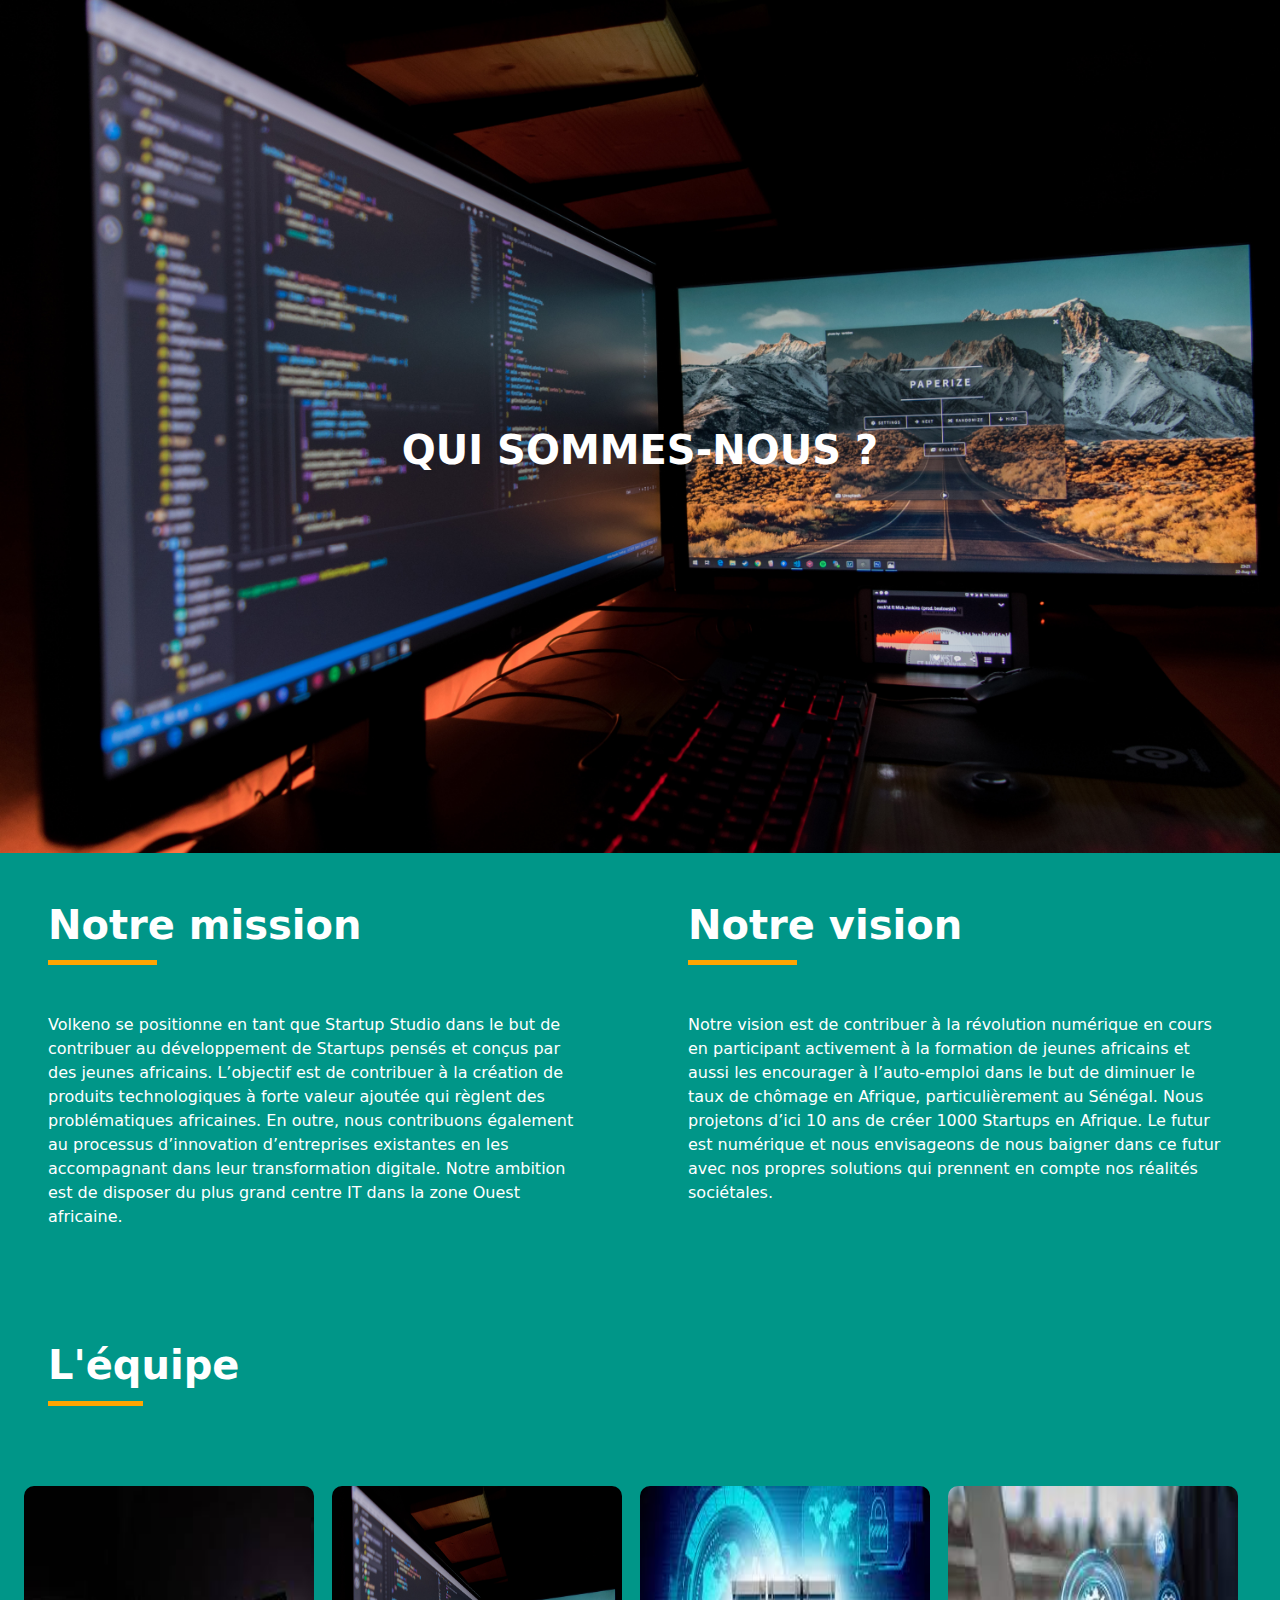
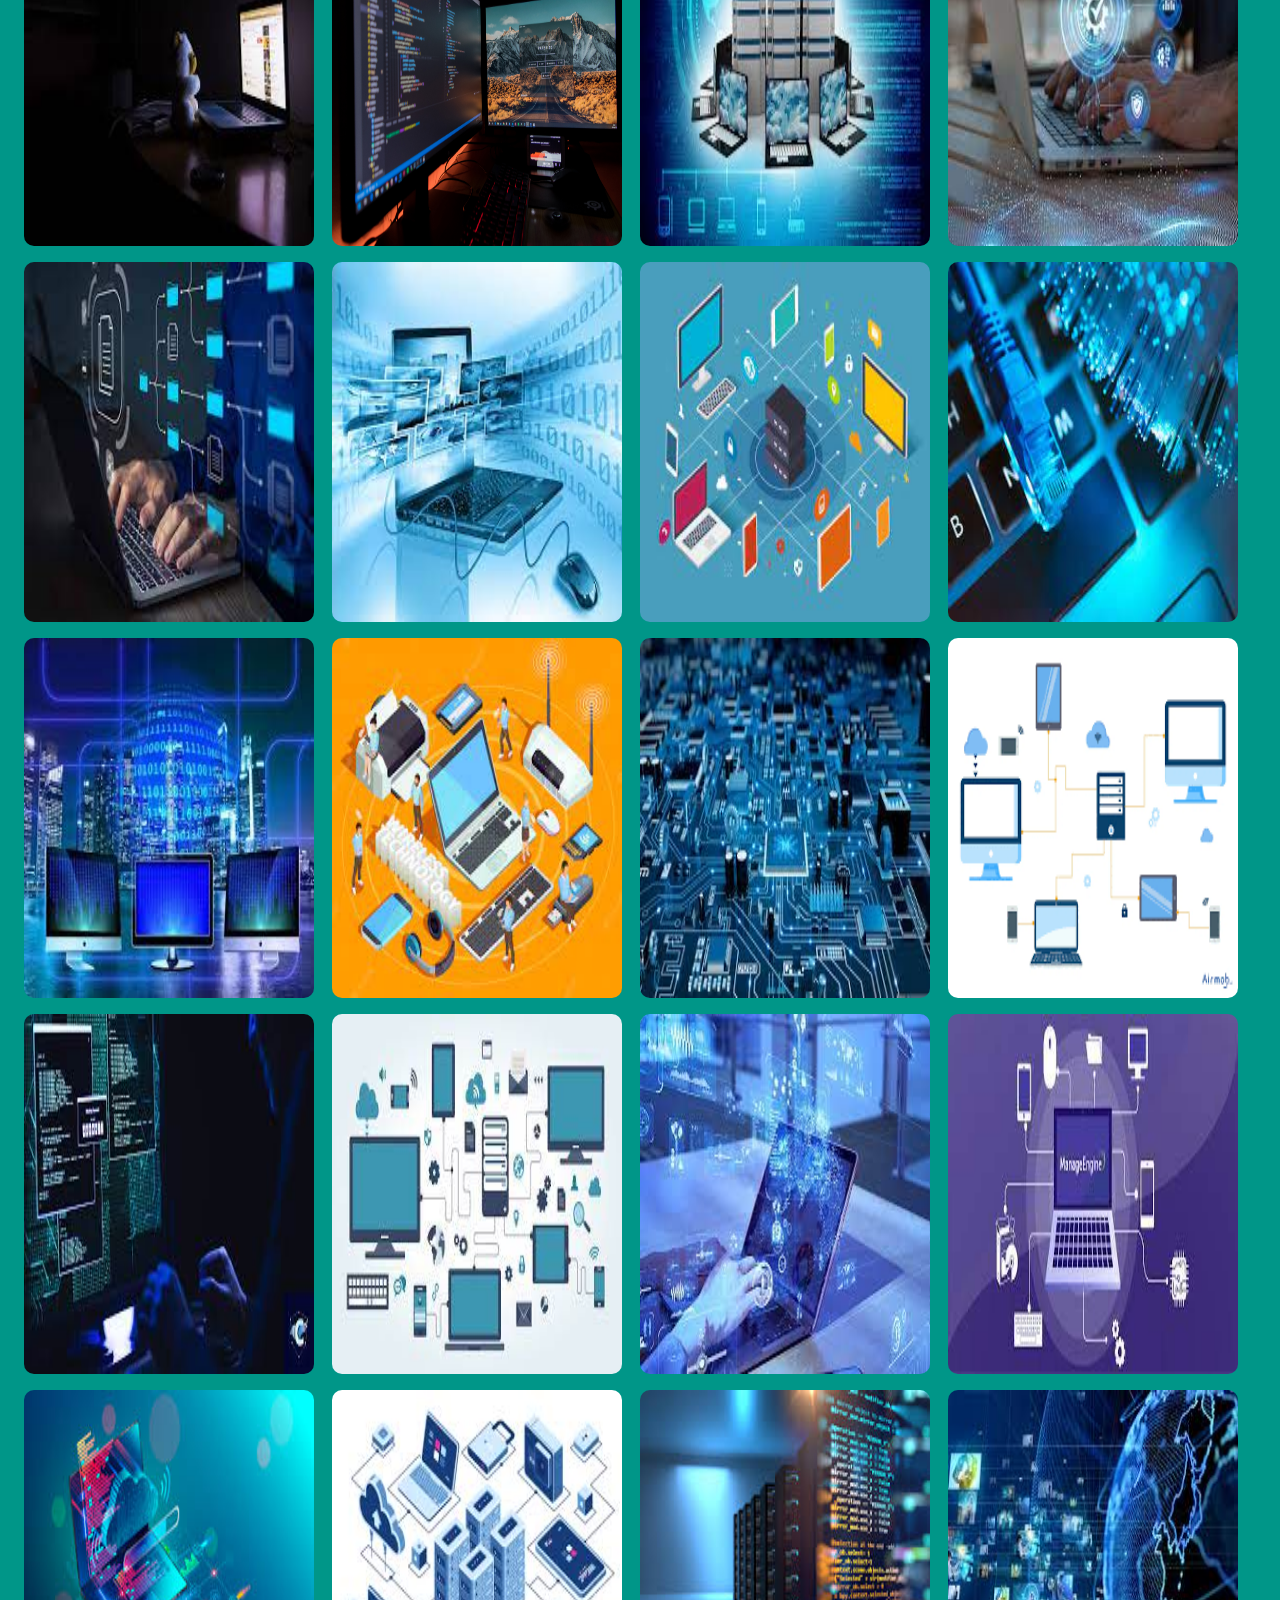
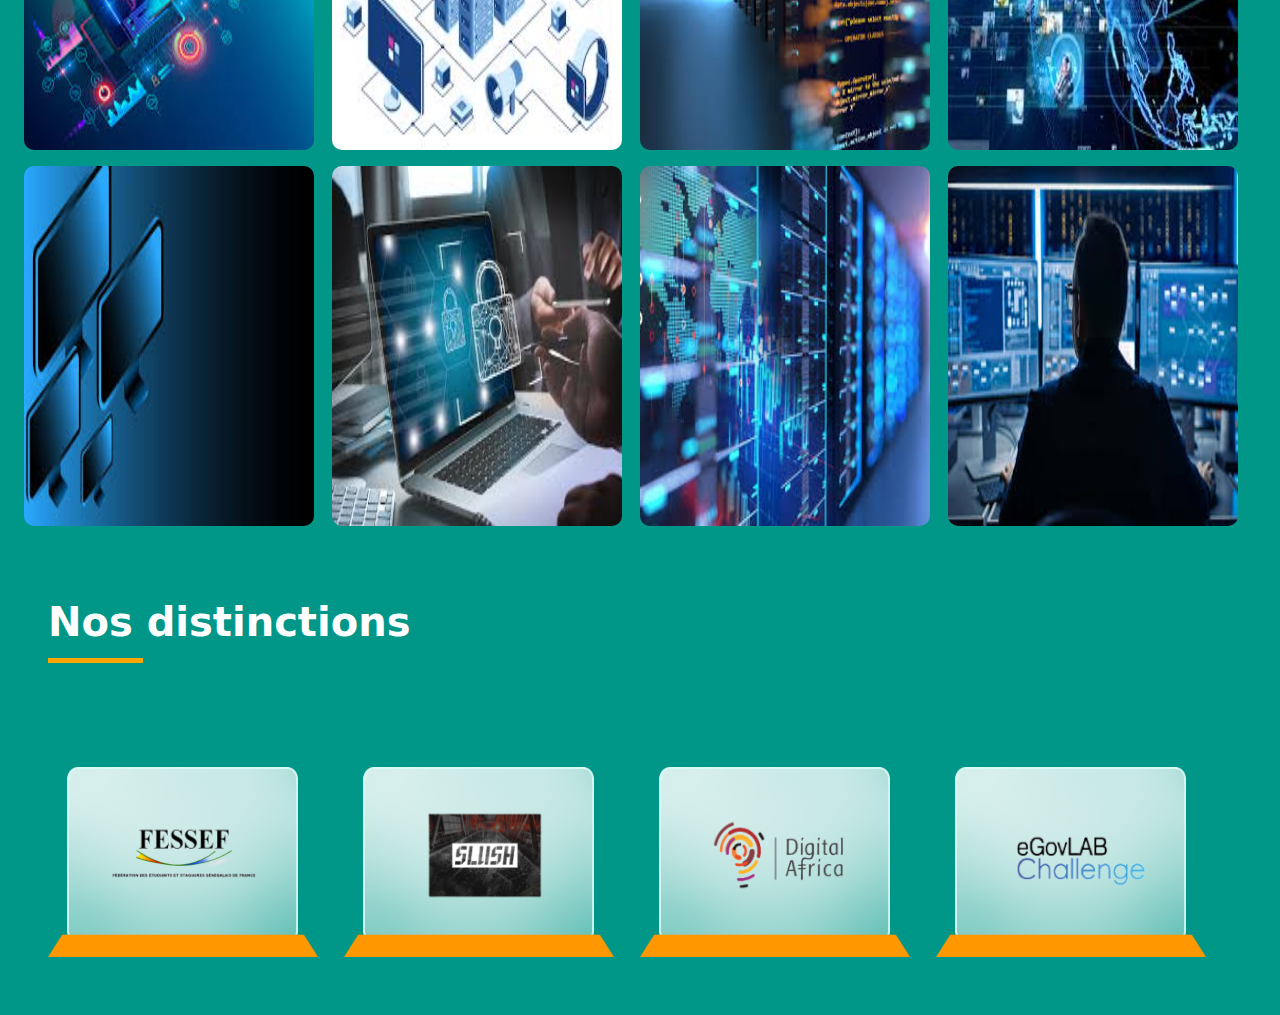
==== Qui-sommes-nous.html @ bcc4734d "I am a coding" ====
<!doctype html>
<html lang="en">
  <head>
    <meta charset="utf-8">
    <meta name="viewport" content="width=device-width, initial-scale=1">
    <link rel="stylesheet" href="Qui-sommes-nous.css">
    <title>Volkeno</title>
    <link href="https://cdn.jsdelivr.net/npm/bootstrap@5.3.1/dist/css/bootstrap.min.css" rel="stylesheet">
    <script src="https://cdn.jsdelivr.net/npm/bootstrap@5.3.1/dist/js/bootstrap.bundle.min.js"></script>
    <link href="https://fonts.googleapis.com/icon?family=Material+Icons" rel="stylesheet">
    <link rel="stylesheet" href="https://cdnjs.cloudflare.com/ajax/libs/font-awesome/6.4.2/css/all.min.css">
</head>
  <body>
    <div>
    <img class="w-100 h-25" src="informatique.jpg" alt="">
    <h1 class="text-uppercase text-center position-absolute top-50 start-50 translate-middle text-white fs-1 fw-bold">qui sommes-nous ?</h1>
</div>
<div class="container-fluid mada">
 <div class="row">
    <div class="col-md-6 p-5">
        <h2 class="text-white fs-1 fw-bold mhd">Notre mission</h2>
        <p class="text-white mt-5 fs-6">Volkeno se positionne en tant que Startup Studio dans le but de contribuer au développement 
            de Startups pensés et conçus par des jeunes africains. L’objectif est de contribuer
             à la création de produits technologiques à forte valeur ajoutée qui règlent des problématiques africaines.
              En outre, nous contribuons également au processus d’innovation d’entreprises existantes en les accompagnant 
              dans leur transformation digitale.
             Notre ambition est de disposer du plus grand centre IT dans la zone Ouest africaine.</p>
    </div>
    <div class="col-md-6 p-5">
        <h2 class="text-white fs-1 fw-bold mhd">Notre vision</h2>
        <p class="text-white mt-5 fs-6">Notre vision est de contribuer à la révolution numérique en cours
             en participant activement à la formation de jeunes africains et aussi les encourager à l’auto-emploi
              dans le but de diminuer le taux de chômage en Afrique, particulièrement au Sénégal. Nous projetons 
              d’ici 10 ans de créer 1000 Startups en Afrique. Le futur est numérique et nous envisageons de nous 
              baigner dans ce futur avec nos propres solutions qui prennent en compte nos réalités sociétales.</p>
    
    </div>
        <h2 class="text-white p-5  fs-1 fw-bold mhd1">L'équipe</h2>
        <div class="row p-4">
    <div class="col-md-3">
        <img class="img" src="img1.png" alt="">
    </div>
    <div class="col-md-3">
        <img class="img text-center" src="informatique.jpg" alt="">
    </div>
    <div class="col-md-3 ">
        <img class="img " src="image27.png" alt="">
    </div>
    <div class="col-md-3">
        <img class="img" src="img5.png" alt="">
    </div>
    <div class="col-md-3  mt-3">
        <img class="img" src="images/img6.png" alt="">
    </div>
    <div class="col-md-3 mt-3">
        <img class="img text-center" src="image7.png" alt="">
    </div>
    <div class="col-md-3 mt-3 ">
        <img class="img " src="image8.png" alt="">
    </div>
    <div class="col-md-3 mt-3">
        <img class="img" src="image9.png" alt="">
    </div>
    <div class="col-md-3 mt-3">
        <img class="img" src="image10.png" alt="">
    </div>
    <div class="col-md-3 mt-3" >
        <img class="img text-center" src="image11.png" alt="">
    </div>
    <div class="col-md-3 mt-3">
        <img class="img " src="image12.png" alt="">
    </div>
    <div class="col-md-3 mt-3">
        <img class="img" src="image14.png" alt="">
    </div>
    <div class="col-md-3 mt-3">
        <img class="img" src="image13.png" alt="">
    </div>
    <div class="col-md-3 mt-3">
        <img class="img text-center" src="image15.png" alt="">
    </div>
    <div class="col-md-3 mt-3 ">
        <img class="img " src="image16.png" alt="">
    </div>
    <div class="col-md-3 mt-3">
        <img class="img" src="image17.png" alt="">
    </div>
    <div class="col-md-3 mt-3">
        <img class="img" src="image18.png" alt="">
    </div>
    <div class="col-md-3 mt-3">
        <img class="img text-center" src="image19.png" alt="">
    </div>
    <div class="col-md-3 mt-3 ">
        <img class="img " src="image20.png" alt="">
    </div>
    <div class="col-md-3 mt-3">
        <img class="img" src="image21.png" alt="">
    </div>
    <div class="col-md-3 mt-3">
        <img class="img" src="image22.png" alt="">
    </div>
    <div class="col-md-3 mt-3">
        <img class="img text-center" src="image25.png" alt="">
    </div>
    <div class="col-md-3 mt-3 ">
        <img class="img " src="image23.png" alt="">
    </div>
    <div class="col-md-3 mt-3">
        <img class="img" src="image24.png" alt="">
    </div>
</div>
<h2 class="text-white p-5  fs-1 fw-bold mhd1 ">Nos distinctions</h2>
<div class="row p-5">
<div class="col-md-3">
<img class="image" src="image.png" alt="">
</div>
<div class="col-md-3">
    <img class="image" src="img2.png" alt="">
    </div>
    <div class="col-md-3">
        <img class="image" src="img3.png" alt="">
        </div>
        <div class="col-md-3">
            <img class="image" src="img4.png" alt="">
            </div>
 </div>
</div>
</div> 
</body>
</html>
---- Qui-sommes-nous.css ----
.mada{
    background-color:#009688;

}
.mada1{

    width: 60px;
}
.img{
    width:290px;
    height:360px;
    border-radius: 10px;
}
.image{
    width:270px;
    height:200px;
}
.mi{
    width:46px;
    height:46px;
    border-radius:60px;
    background-color: white;
}
.mhd::after{
    content: "";
    height: 5px;
    background-color: orange;
    width: 20%;
    display: block;
    margin-top: 2%;
}
.mhd1::after{
    content: "";
    height: 5px;
    background-color: orange;
    width: 8%;
    display: block;
    margin-top: 1%;
}
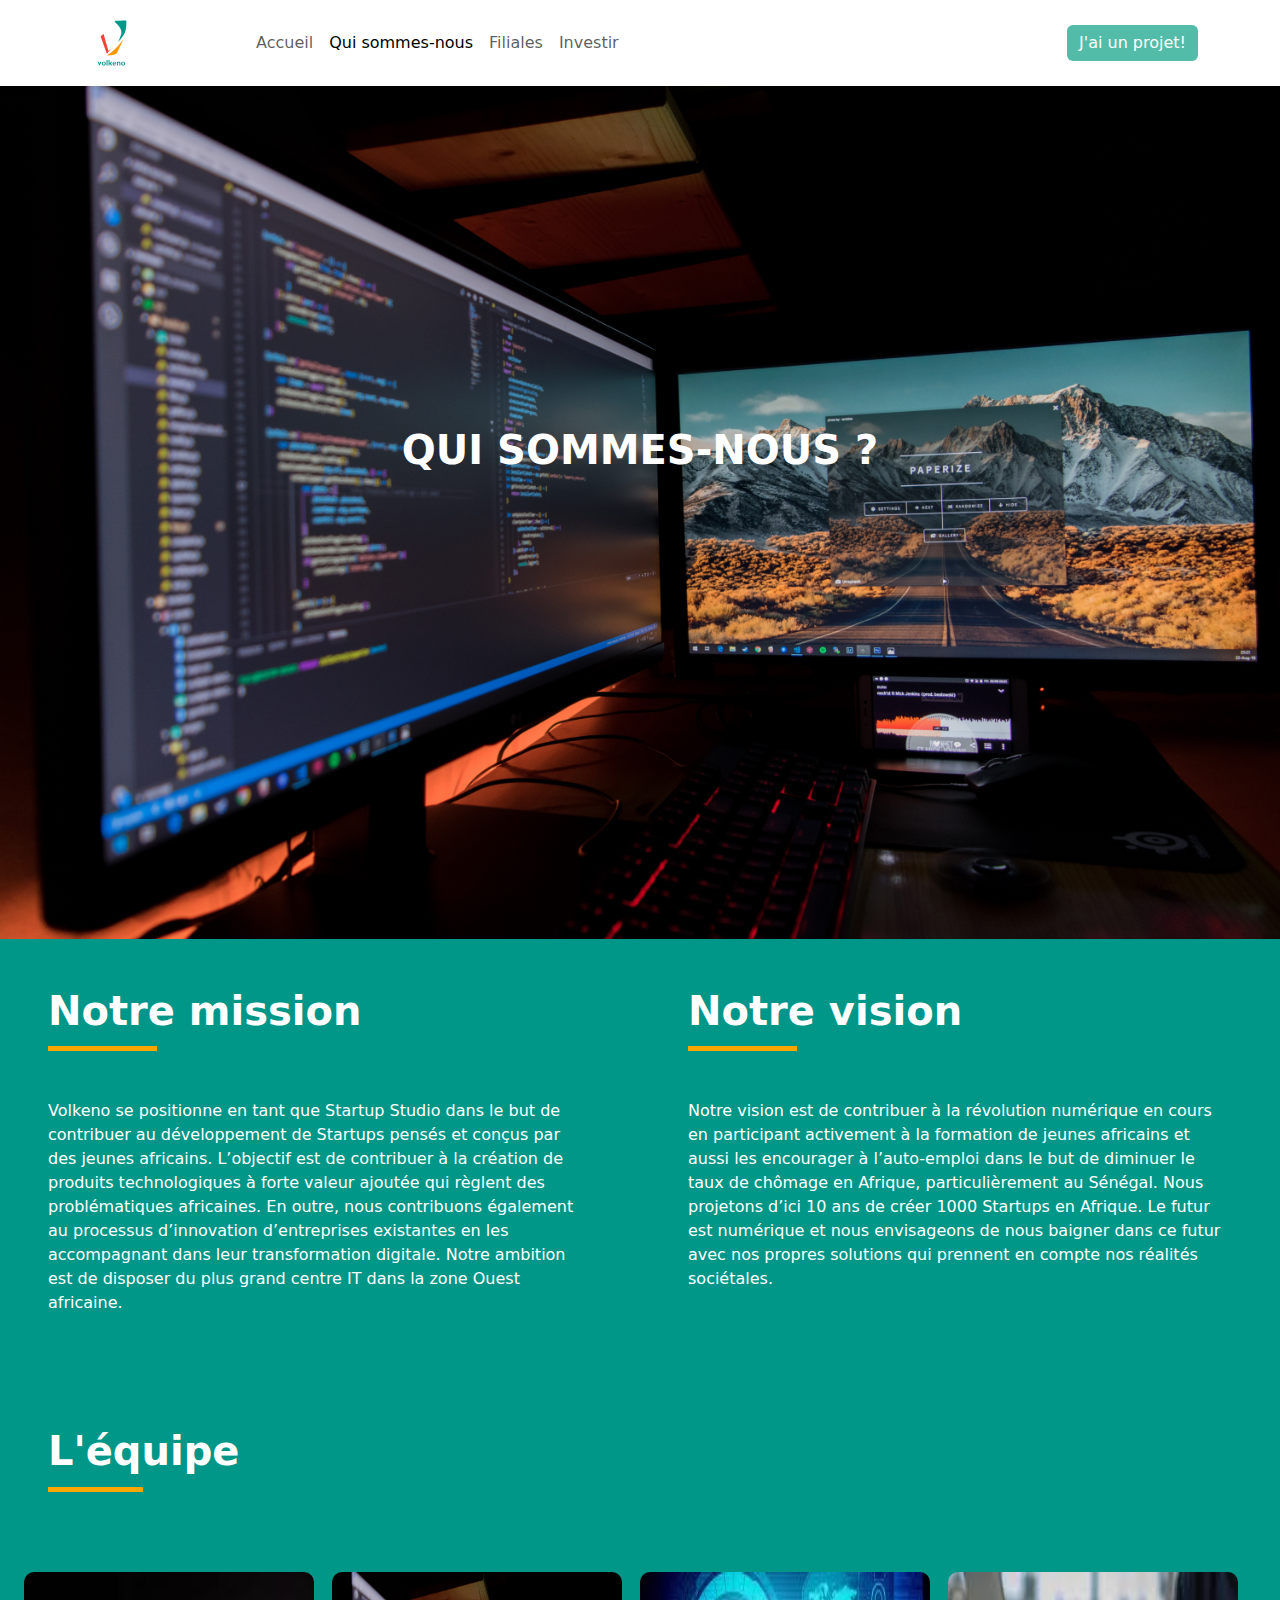
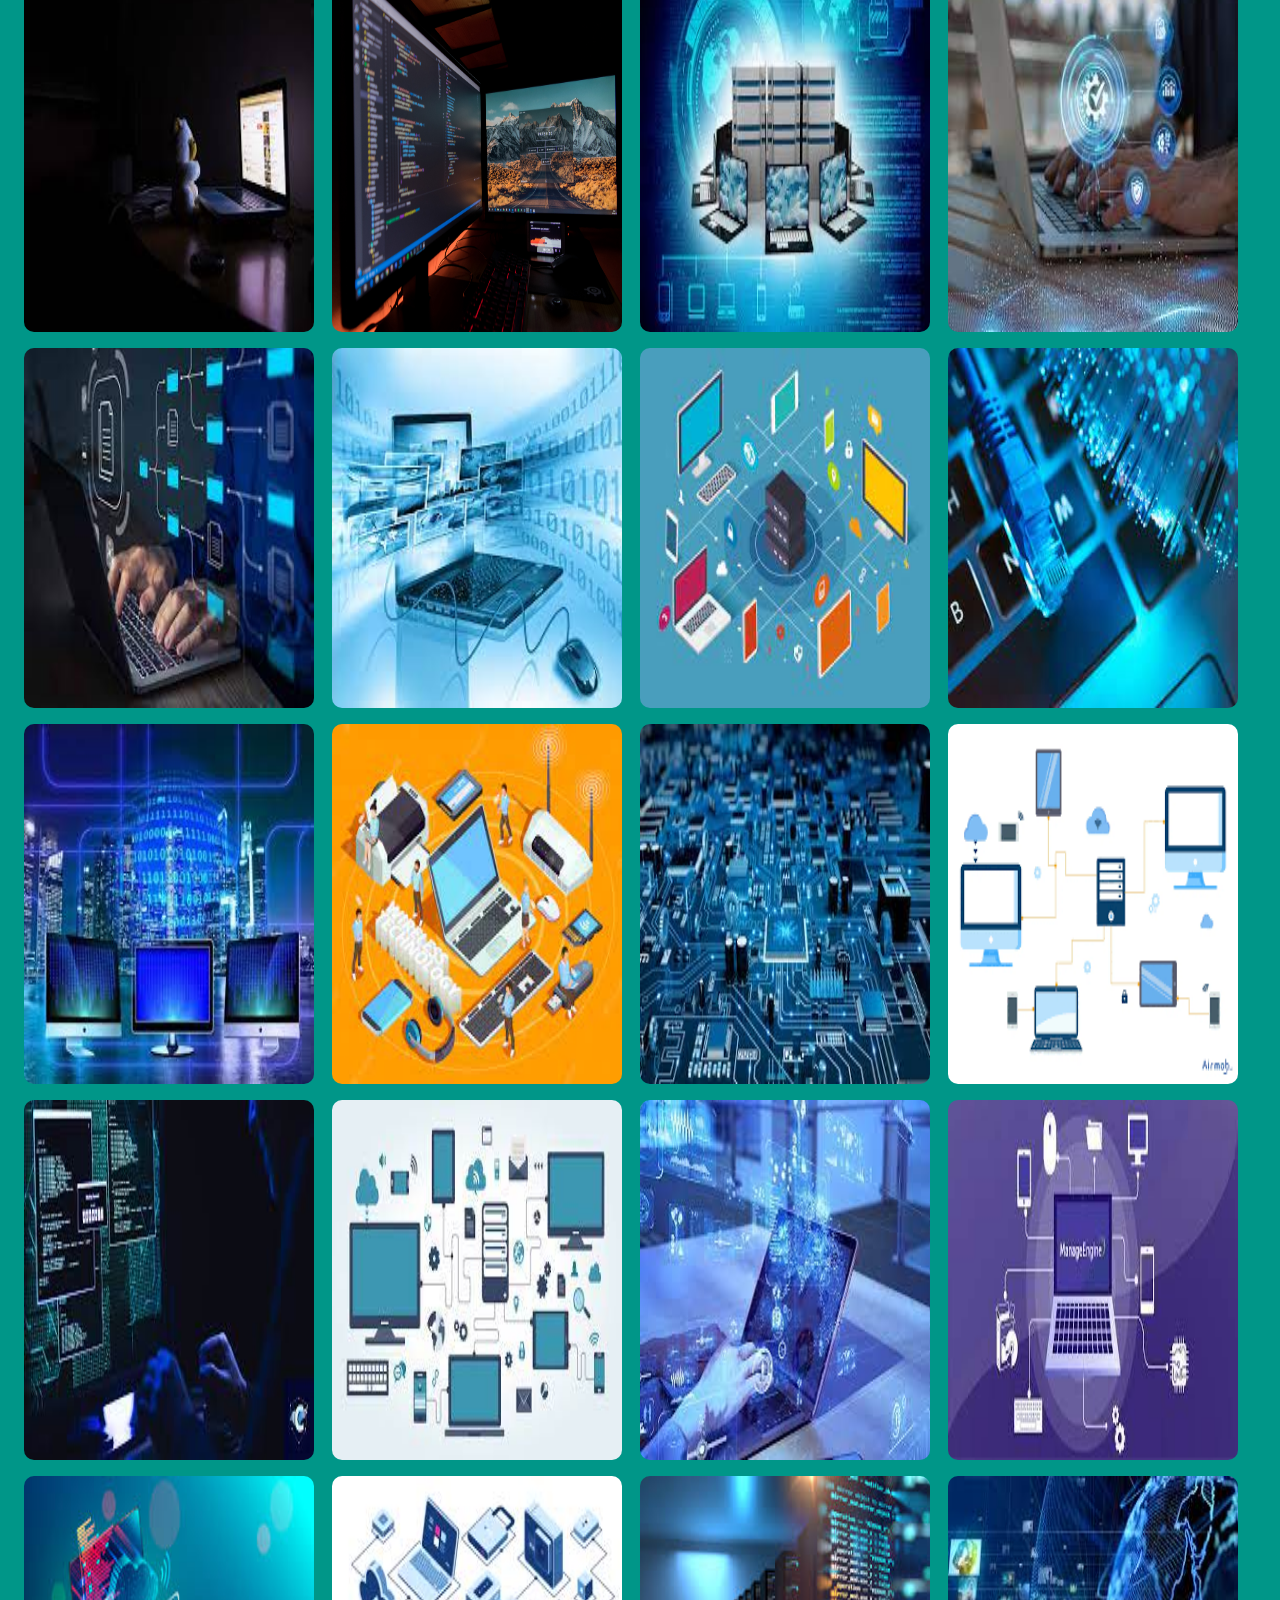
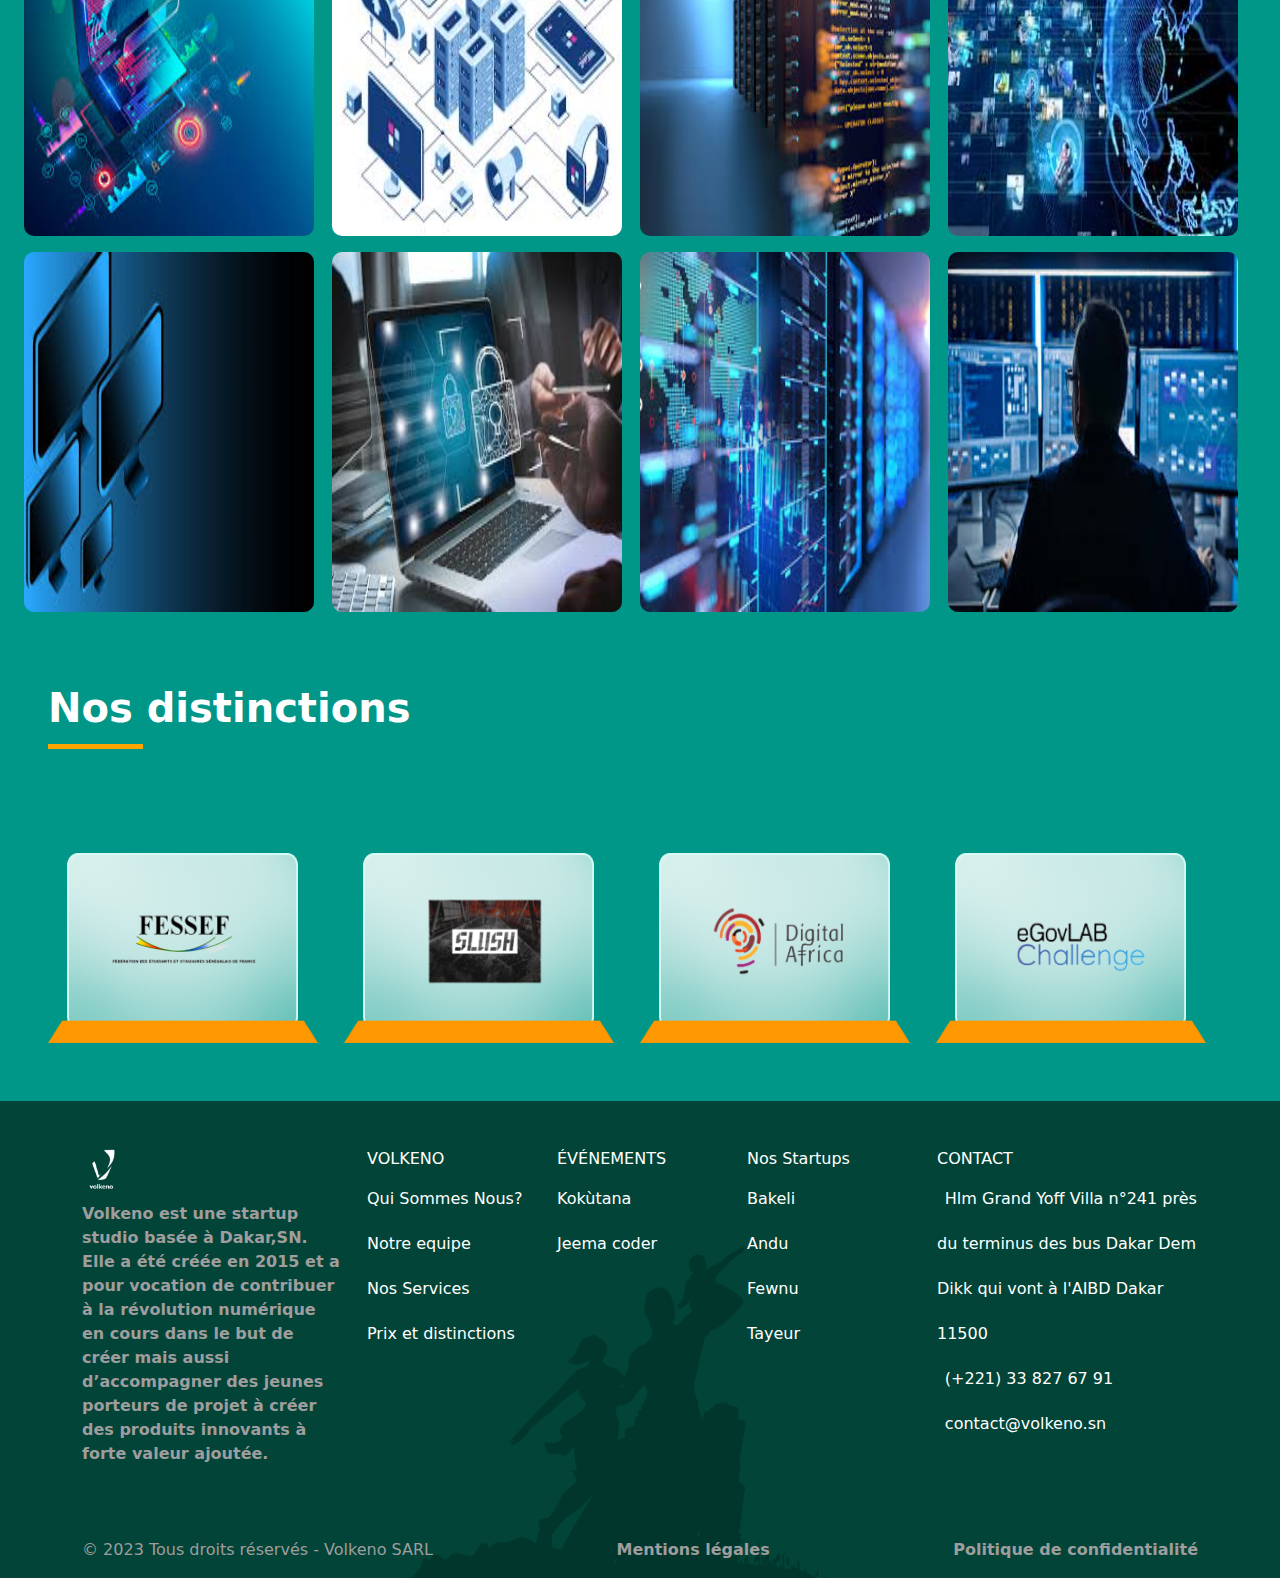
==== commit 33046c29: "Recuperation du travail fait sur la branche 'Awa'" ====
--- a/Qui-sommes-nous.html
+++ b/Qui-sommes-nous.html
@@ -4,6 +4,7 @@
     <meta charset="utf-8">
     <meta name="viewport" content="width=device-width, initial-scale=1">
     <link rel="stylesheet" href="Qui-sommes-nous.css">
+    <link rel="stylesheet" href="style.css">
     <title>Volkeno</title>
     <link href="https://cdn.jsdelivr.net/npm/bootstrap@5.3.1/dist/css/bootstrap.min.css" rel="stylesheet">
     <script src="https://cdn.jsdelivr.net/npm/bootstrap@5.3.1/dist/js/bootstrap.bundle.min.js"></script>
@@ -11,8 +12,37 @@
     <link rel="stylesheet" href="https://cdnjs.cloudflare.com/ajax/libs/font-awesome/6.4.2/css/all.min.css">
 </head>
   <body>
+    <header>
+        <nav class="navbar navbar-expand-lg">
+            <div class="container">
+                <a class="navbar-brand" href="index.html"><img src="images/logo.svg" alt="logo du site"></a>
+                <button class="navbar-toggler" type="button" data-bs-toggle="collapse"
+                    data-bs-target="#navbarSupportedContent" aria-controls="navbarSupportedContent" aria-expanded="false"
+                    aria-label="Toggle navigation">
+                    <span class="navbar-toggler-icon"></span>
+                </button>
+                <div class="collapse navbar-collapse" id="navbarSupportedContent">
+                    <ul class="navbar-nav me-auto mb-2 mb-lg-0">
+                        <li class="nav-item">
+                            <a class="nav-link" aria-current="page" href="index.html">Accueil</a>
+                        </li>
+                        <li class="nav-item">
+                            <a class="nav-link active" href="Qui-sommes-nous.html">Qui sommes-nous</a>
+                        </li>
+                        <li class="nav-item">
+                            <a class="nav-link" href="#">Filiales</a>
+                        </li>
+                        <li class="nav-item">
+                            <a class="nav-link" href="#">Investir</a>
+                        </li>
+                    </ul>
+                    <button class="btn btn-success">J'ai un projet!</button>
+                </div>
+            </div>
+        </nav>
+    </header>
     <div>
-    <img class="w-100 h-25" src="informatique.jpg" alt="">
+    <img class="w-100 h-25" src="images/informatique.jpg" alt="">
     <h1 class="text-uppercase text-center position-absolute top-50 start-50 translate-middle text-white fs-1 fw-bold">qui sommes-nous ?</h1>
 </div>
 <div class="container-fluid mada">
@@ -38,94 +68,158 @@
         <h2 class="text-white p-5  fs-1 fw-bold mhd1">L'équipe</h2>
         <div class="row p-4">
     <div class="col-md-3">
-        <img class="img" src="img1.png" alt="">
-    </div>
-    <div class="col-md-3">
-        <img class="img text-center" src="informatique.jpg" alt="">
+        <img class="img" src="images/img1.png" alt="">
+    </div>
+    <div class="col-md-3">
+        <img class="img text-center" src="images/informatique.jpg" alt="">
     </div>
     <div class="col-md-3 ">
-        <img class="img " src="image27.png" alt="">
-    </div>
-    <div class="col-md-3">
-        <img class="img" src="img5.png" alt="">
+        <img class="img " src="images/image27.png" alt="">
+    </div>
+    <div class="col-md-3">
+        <img class="img" src="images/img5.png" alt="">
     </div>
     <div class="col-md-3  mt-3">
         <img class="img" src="images/img6.png" alt="">
     </div>
     <div class="col-md-3 mt-3">
-        <img class="img text-center" src="image7.png" alt="">
-    </div>
-    <div class="col-md-3 mt-3 ">
-        <img class="img " src="image8.png" alt="">
-    </div>
-    <div class="col-md-3 mt-3">
-        <img class="img" src="image9.png" alt="">
-    </div>
-    <div class="col-md-3 mt-3">
-        <img class="img" src="image10.png" alt="">
+        <img class="img text-center" src="images/image7.png" alt="">
+    </div>
+    <div class="col-md-3 mt-3 ">
+        <img class="img " src="images/image8.png" alt="">
+    </div>
+    <div class="col-md-3 mt-3">
+        <img class="img" src="images/image9.png" alt="">
+    </div>
+    <div class="col-md-3 mt-3">
+        <img class="img" src="images/image10.png" alt="">
     </div>
     <div class="col-md-3 mt-3" >
-        <img class="img text-center" src="image11.png" alt="">
-    </div>
-    <div class="col-md-3 mt-3">
-        <img class="img " src="image12.png" alt="">
-    </div>
-    <div class="col-md-3 mt-3">
-        <img class="img" src="image14.png" alt="">
-    </div>
-    <div class="col-md-3 mt-3">
-        <img class="img" src="image13.png" alt="">
-    </div>
-    <div class="col-md-3 mt-3">
-        <img class="img text-center" src="image15.png" alt="">
-    </div>
-    <div class="col-md-3 mt-3 ">
-        <img class="img " src="image16.png" alt="">
-    </div>
-    <div class="col-md-3 mt-3">
-        <img class="img" src="image17.png" alt="">
-    </div>
-    <div class="col-md-3 mt-3">
-        <img class="img" src="image18.png" alt="">
-    </div>
-    <div class="col-md-3 mt-3">
-        <img class="img text-center" src="image19.png" alt="">
-    </div>
-    <div class="col-md-3 mt-3 ">
-        <img class="img " src="image20.png" alt="">
-    </div>
-    <div class="col-md-3 mt-3">
-        <img class="img" src="image21.png" alt="">
-    </div>
-    <div class="col-md-3 mt-3">
-        <img class="img" src="image22.png" alt="">
-    </div>
-    <div class="col-md-3 mt-3">
-        <img class="img text-center" src="image25.png" alt="">
-    </div>
-    <div class="col-md-3 mt-3 ">
-        <img class="img " src="image23.png" alt="">
-    </div>
-    <div class="col-md-3 mt-3">
-        <img class="img" src="image24.png" alt="">
+        <img class="img text-center" src="images/image11.png" alt="">
+    </div>
+    <div class="col-md-3 mt-3">
+        <img class="img " src="images/image12.png" alt="">
+    </div>
+    <div class="col-md-3 mt-3">
+        <img class="img" src="images/image14.png" alt="">
+    </div>
+    <div class="col-md-3 mt-3">
+        <img class="img" src="images/image13.png" alt="">
+    </div>
+    <div class="col-md-3 mt-3">
+        <img class="img text-center" src="images/image15.png" alt="">
+    </div>
+    <div class="col-md-3 mt-3 ">
+        <img class="img " src="images/image16.png" alt="">
+    </div>
+    <div class="col-md-3 mt-3">
+        <img class="img" src="images/image17.png" alt="">
+    </div>
+    <div class="col-md-3 mt-3">
+        <img class="img" src="images/image18.png" alt="">
+    </div>
+    <div class="col-md-3 mt-3">
+        <img class="img text-center" src="images/image19.png" alt="">
+    </div>
+    <div class="col-md-3 mt-3 ">
+        <img class="img " src="images/image20.png" alt="">
+    </div>
+    <div class="col-md-3 mt-3">
+        <img class="img" src="images/image21.png" alt="">
+    </div>
+    <div class="col-md-3 mt-3">
+        <img class="img" src="images/image22.png" alt="">
+    </div>
+    <div class="col-md-3 mt-3">
+        <img class="img text-center" src="images/image25.png" alt="">
+    </div>
+    <div class="col-md-3 mt-3 ">
+        <img class="img " src="images/image23.png" alt="">
+    </div>
+    <div class="col-md-3 mt-3">
+        <img class="img" src="images/image24.png" alt="">
     </div>
 </div>
 <h2 class="text-white p-5  fs-1 fw-bold mhd1 ">Nos distinctions</h2>
 <div class="row p-5">
 <div class="col-md-3">
-<img class="image" src="image.png" alt="">
+<img class="image" src="images/image.png" alt="">
 </div>
 <div class="col-md-3">
-    <img class="image" src="img2.png" alt="">
-    </div>
-    <div class="col-md-3">
-        <img class="image" src="img3.png" alt="">
+    <img class="image" src="images/img2.png" alt="">
+    </div>
+    <div class="col-md-3">
+        <img class="image" src="images/img3.png" alt="">
         </div>
         <div class="col-md-3">
-            <img class="image" src="img4.png" alt="">
+            <img class="image" src="images/img4.png" alt="">
             </div>
  </div>
 </div>
 </div> 
+<footer>
+    <div class="container-fluid sombre pt-5 pb-0">
+        <div class="container">
+            <div class="row">
+                <div class="col-md-3">
+                    <img src="images/logo-footer.png" alt="logo du site">
+                    <p>
+                        Volkeno est une startup studio basée à Dakar,SN. Elle a été créée en 2015 et a pour vocation de
+                        contribuer à la
+                        révolution numérique en cours dans le but de créer mais aussi d’accompagner des jeunes porteurs
+                        de projet à créer des
+                        produits innovants à forte valeur ajoutée.
+                    </p>
+                </div>
+                <div class="col-md-2 col-6">
+                    <h6>VOLKENO</h6>
+                    <ul>
+                        <li>Qui Sommes Nous?</li>
+                        <li>Notre equipe</li>
+                        <li>Nos Services</li>
+                        <li>Prix et distinctions</li>
+                    </ul>
+                </div>
+                <div class="col-md-2 col-6">
+                    <h6>ÉVÉNEMENTS</h6>
+                    <ul>
+                        <li>Kokùtana</li>
+                        <li>Jeema coder</li>
+                    </ul>
+                </div>
+                <div class="col-md-2 col-5">
+                    <h6>Nos Startups</h6>
+                    <ul>
+                        <li>Bakeli</li>
+                        <li>Andu</li>
+                        <li>Fewnu</li>
+                        <li>Tayeur</li>
+                    </ul>
+                </div>
+                <div class="col-md-3 col-7">
+                    <h6>CONTACT</h6>
+                    <ul>
+                        <li><i class="bi bi-geo-alt"></i> Hlm Grand Yoff Villa n°241 près du terminus des bus Dakar Dem
+                            Dikk qui vont à l'AIBD
+                            Dakar 11500</li>
+                        <li><i class="bi bi-telephone"></i> (+221) 33 827 67 91</li>
+                        <li><i class="bi bi-envelope"></i>contact@volkeno.sn</li>
+                    </ul>
+                </div>
+            </div>
+            <div class="icone d-flex justify-content-center">
+                <i class="bi bi-twitter"></i>
+                <i class="bi bi-linkedin"></i>
+                <i class="bi bi-instagram"></i>
+                <i class="bi bi-facebook"></i>
+            </div>
+            <div class="copyrights d-flex justify-content-between">
+                <p class="fw-light">&copy; 2023 Tous droits réservés - Volkeno SARL</p>
+                <p class="fw-bold">Mentions légales</p>
+                <p class="fw-bold">Politique de confidentialité</p>
+            </div>
+        </div>
+    </div>
+</footer>
 </body>
 </html>--- a/style.css
+++ b/style.css
@@ -0,0 +1,346 @@
+body{
+    font-family: sans-serif;
+}
+
+header img{
+    width: 40%;
+    height: 40%;
+}
+
+header ul{
+    justify-content: space-between;
+}
+
+.titre{
+    font-size: 20px;
+    font-weight: lighter;
+}
+
+.titre span{
+    font-size: 40px;
+    font-weight: bold;
+}
+
+.titre::after{
+    content: '';
+    height: 5px;
+    background-color: #52BCA8;
+    width: 7%;
+    display: block;
+    margin-top: 1%;
+}
+
+header #navbarSupportedContent button{
+    background-color: #52BCA8;
+    border: none;
+}
+
+#carouselExampleAutoplaying .carousel-indicators .active {
+    background-color: #52BCA8;
+    width: 50px;
+}
+
+#carouselExampleAutoplaying .carousel-indicators button {
+    height: 10px;
+    width: 25px;
+}
+
+/*--------------------------------- Section 1 ---------------------------------*/
+
+#section1{
+    background: linear-gradient(to right, #52BCA8, #026A5B);
+    color: white;
+}
+
+#section1 h1{
+    font-size: 76px;
+    font-weight: bold;
+    margin-top: 10%;
+    width: 100%
+}
+
+#section1 img{
+    width: 100%;
+    height: 87%;
+}
+
+/*--------------------------------- Section 2 ---------------------------------*/
+
+#section2 p{
+    font-size: 18px;
+    margin-top: 10%;
+    line-height: 35px;
+    color: #00000096;
+}
+
+
+/*--------------------------------- Section 3 ---------------------------------*/
+
+#section3 .chiffre1 h4{
+    font-size: 60px;
+
+}
+
+#section3 .chiffre{
+    padding: 5%;
+    margin-bottom: 5%;
+}
+
+#section3 .chiffre1 h4 .red{
+    font-weight: normal;
+    color: red;
+}
+
+#section3 .chiffre1:hover{
+    box-shadow: 0px 0px 10px red;
+    margin-bottom: 5%;
+}
+
+
+
+#section3 .chiffre2 h4{
+    font-size: 60px;
+
+}
+
+#section3 .chiffre2 h4 .aqua{
+    font-weight: normal;
+    color: aqua;
+}
+
+#section3 .chiffre2:hover{
+    box-shadow: 0px 0px 10px aqua;
+    margin-bottom: 5%;
+}
+
+
+
+#section3 .chiffre3 h4{
+    font-size: 60px;
+
+}
+
+#section3 .chiffre3 h4 .orange{
+    font-weight: normal;
+    color: orange;
+}
+
+#section3 .chiffre3:hover{
+    box-shadow: 0px 0px 10px orange;
+    margin-bottom: 5%;
+}
+
+
+
+#section3 .chiffre4 h4{
+    font-size: 60px;
+
+}
+
+#section3 .chiffre4 h4 .green{
+    font-weight: normal;
+    color: aqua;
+}
+
+#section3 .chiffre4:hover{
+    box-shadow: 0px 0px 10px #52BCA8;
+    margin-bottom: 5%;
+}
+
+
+/*--------------------------------- Section 4 ---------------------------------*/
+
+#section4 img{
+    width: 60px;
+    height: 60px;
+    margin-bottom: 5%;
+}
+
+#section4 .shadow{
+    width: 30%;
+    margin-right: 3%;
+}
+
+
+/*--------------------------------- Section 5 ---------------------------------*/
+
+#section5{
+    background-color: #023128;
+    color: white;
+}
+
+#section5 i{
+    color: white;
+    background-color: #52BCA8;
+    padding: 7%;
+    border-radius: 15px;
+    margin-bottom: 5%;
+}
+
+#section5 h5{
+    margin-top: 10%;
+}
+
+#section5 p{
+    font-size: 13px;
+}
+
+#section5 .methode3{
+    margin-top: 2%;
+}
+#section5 .methode4{
+    margin-top: 5%;
+}
+#section5 .methode5{
+    margin-left: 14%;
+}
+#section5 .methode6{
+    margin-top: 3%;
+}
+#section5 .methode7{
+    margin-top: 6%;
+}
+
+/*--------------------------------- Section 6 ---------------------------------*/
+
+#section6 p{
+    margin-top: 4%;
+}
+
+#section6 .carte1{
+    border: 1px solid #52BCA8;
+    border-radius: 15px;
+    width: 30%;
+    margin-right: 2%;
+}
+
+#section6 .carte1 i{
+    font-size: 35px;
+    color: #52BCA8;
+}
+
+#section6 .carte2{
+    border: 1px solid red;
+    border-radius: 15px;
+    width: 30%;
+    margin-right: 2%;
+}
+
+#section6 .carte2 i{
+    font-size: 35px;
+    color: red;
+}
+
+#section6 .carte3{
+    border: 1px solid blue;
+    border-radius: 15px;
+    width: 30%;
+    margin-right: 2%;
+}
+
+#section6 .carte3 i{
+    font-size: 35px;
+    color: blue;
+}
+
+
+/*--------------------------------- Section Testimonials ---------------------------------*/
+
+#testimonial .texte{
+    font-size: 30px;
+}
+
+/*--------------------------------- Section Services ---------------------------------*/
+
+#service h3{
+    margin-top: 10%;
+
+}
+
+/*--------------------------------- Section Client ---------------------------------*/
+
+#client img{
+    border: 1px solid #52BCA8;
+    width: 100%;
+    height: 75%;
+    margin-top: 10%;
+}
+
+/*--------------------------------- Footer ---------------------------------*/
+
+footer{
+    background-image: url(images/bg-footer.png);
+    background-repeat: no-repeat;
+    background-size: cover;
+    background-color: #063931;
+    color: white;
+}
+
+footer .sombre{
+    background-color: #02483bbf;
+}
+
+footer img{
+    width: 40px;
+    height: 40px;
+}
+
+footer p{
+    margin-top: 5%;
+    font-weight: bold;
+    color: #9f9d9d;
+}
+
+footer ul{
+    list-style: none;
+    padding: 0;
+    line-height: 45px;
+}
+
+footer ul li{
+    font-weight: lighter;
+}
+
+footer i{
+    margin-right: 3%;
+}
+
+footer .icone i{
+    font-size: 30px;
+}
+
+/*---------------------------- PARTIE RESPONSIVE ----------------------------*/
+
+@media screen and (max-width: 768px) {
+    #section1 h1 {
+        font-size: 20px;
+        font-weight: bold;
+        text-align: center;
+    }
+    #section1 br{
+        display: none;
+    }
+
+    #section4 .shadow{
+        width: 100%;
+        margin-bottom: 5%;
+    }
+
+    #section5 .methode5{
+        margin-left: 0;
+    }
+
+    #section6 .carte1{
+        width: 100%;
+        margin-bottom: 2%;
+    }
+    #section6 .carte2{
+        width: 100%;
+        margin-bottom: 2%;
+    }
+    #section6 .carte3{
+        width: 100%;
+        margin-bottom: 2%;
+    }
+
+}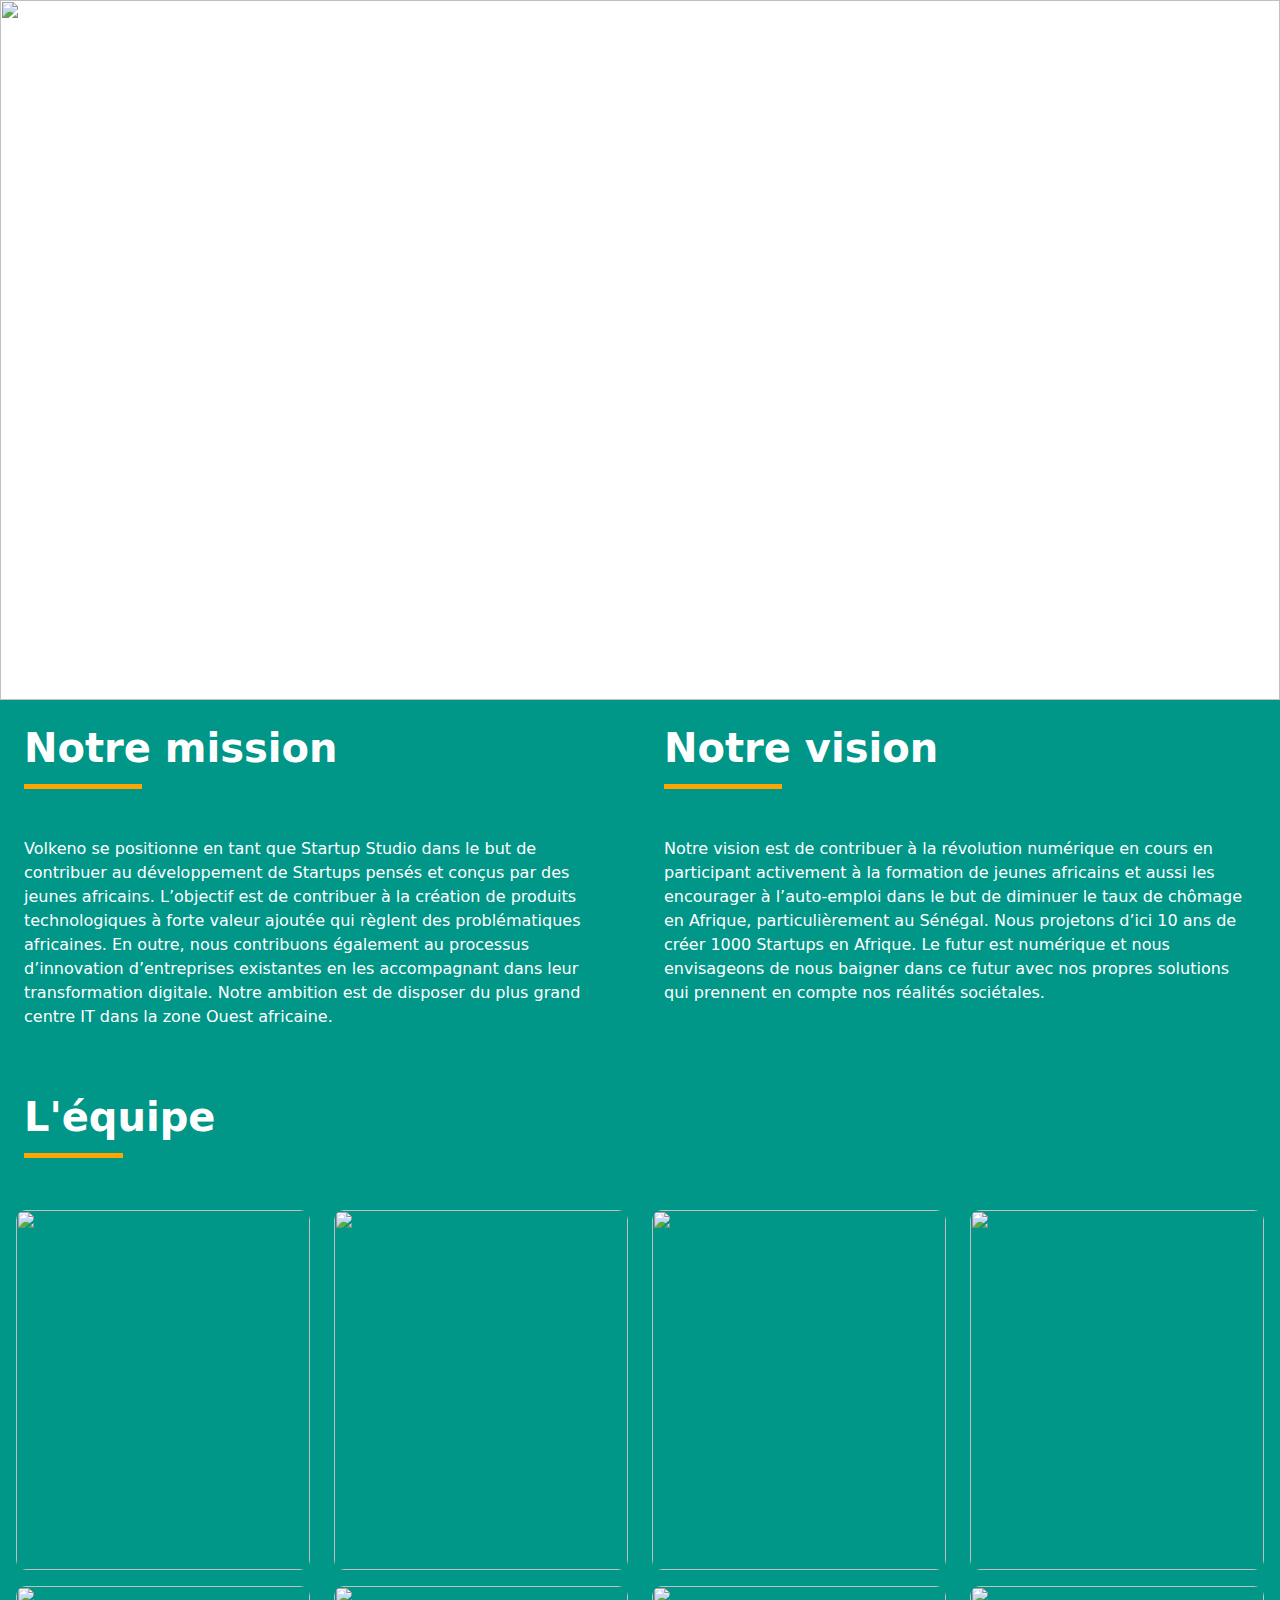
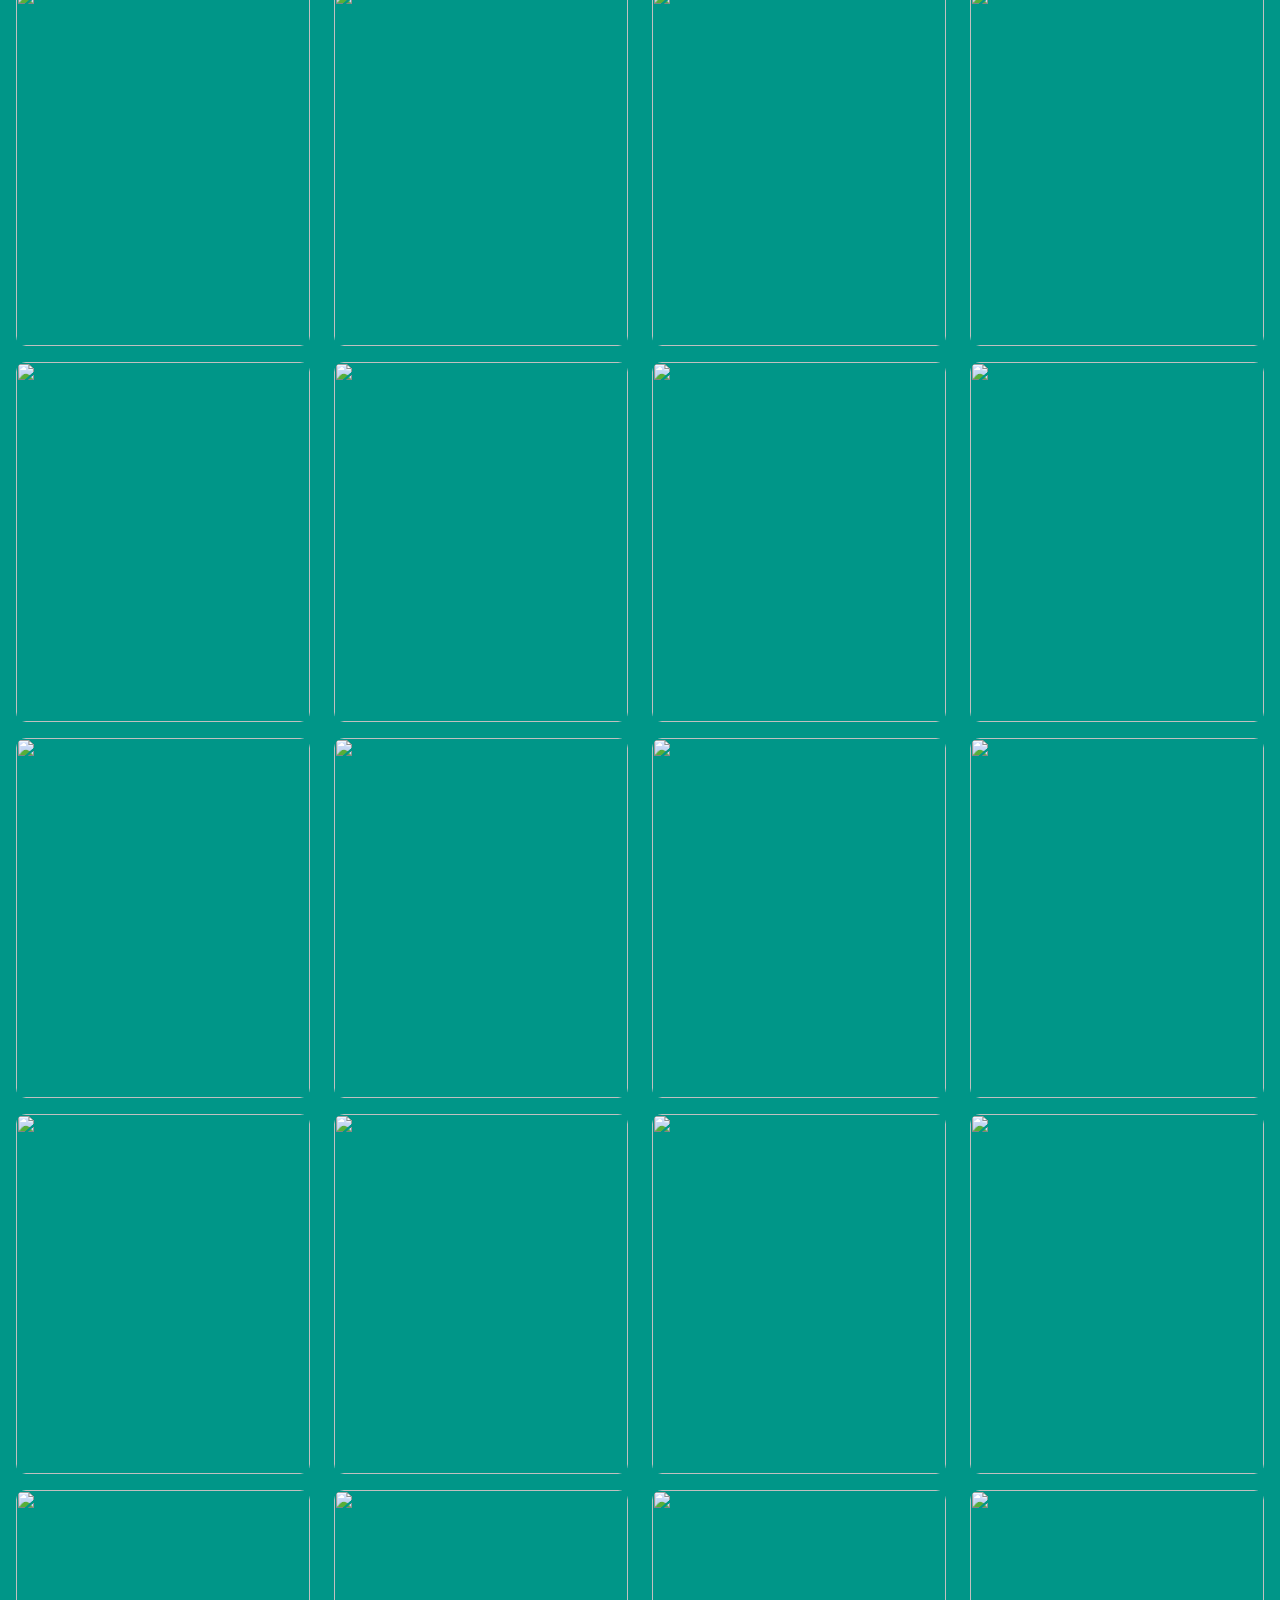
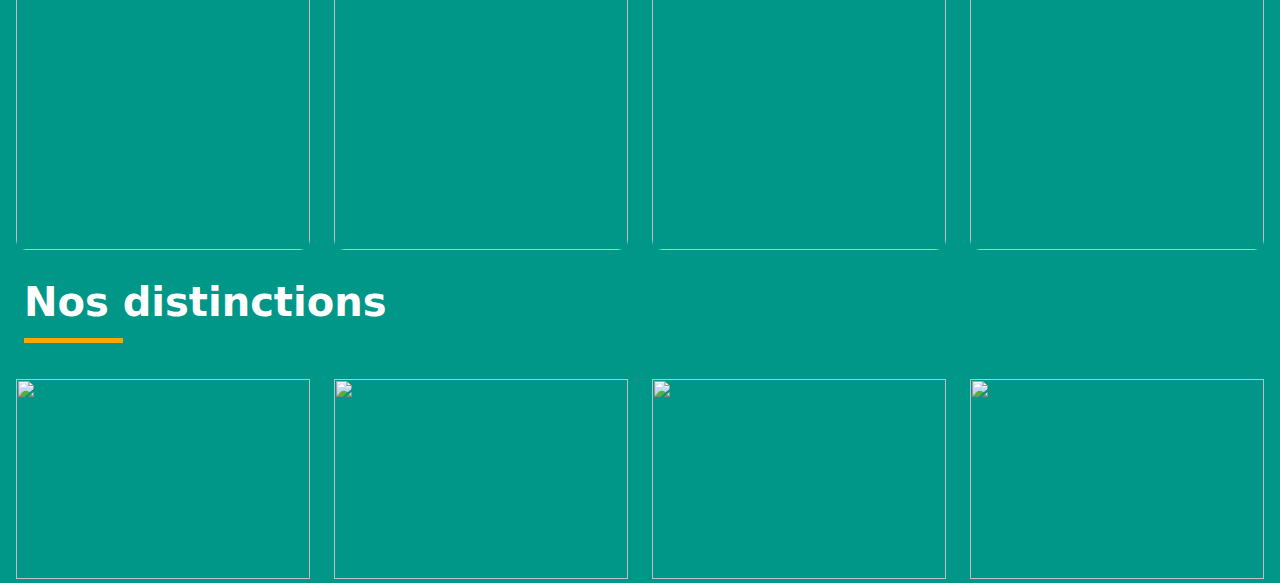
==== commit 806f9e98: "J'ai ajouté un nouveau code" ====
--- a/Qui-sommes-nous.html
+++ b/Qui-sommes-nous.html
@@ -4,7 +4,6 @@
     <meta charset="utf-8">
     <meta name="viewport" content="width=device-width, initial-scale=1">
     <link rel="stylesheet" href="Qui-sommes-nous.css">
-    <link rel="stylesheet" href="style.css">
     <title>Volkeno</title>
     <link href="https://cdn.jsdelivr.net/npm/bootstrap@5.3.1/dist/css/bootstrap.min.css" rel="stylesheet">
     <script src="https://cdn.jsdelivr.net/npm/bootstrap@5.3.1/dist/js/bootstrap.bundle.min.js"></script>
@@ -12,42 +11,11 @@
     <link rel="stylesheet" href="https://cdnjs.cloudflare.com/ajax/libs/font-awesome/6.4.2/css/all.min.css">
 </head>
   <body>
-    <header>
-        <nav class="navbar navbar-expand-lg">
-            <div class="container">
-                <a class="navbar-brand" href="index.html"><img src="images/logo.svg" alt="logo du site"></a>
-                <button class="navbar-toggler" type="button" data-bs-toggle="collapse"
-                    data-bs-target="#navbarSupportedContent" aria-controls="navbarSupportedContent" aria-expanded="false"
-                    aria-label="Toggle navigation">
-                    <span class="navbar-toggler-icon"></span>
-                </button>
-                <div class="collapse navbar-collapse" id="navbarSupportedContent">
-                    <ul class="navbar-nav me-auto mb-2 mb-lg-0">
-                        <li class="nav-item">
-                            <a class="nav-link" aria-current="page" href="index.html">Accueil</a>
-                        </li>
-                        <li class="nav-item">
-                            <a class="nav-link active" href="Qui-sommes-nous.html">Qui sommes-nous</a>
-                        </li>
-                        <li class="nav-item">
-                            <a class="nav-link" href="#">Filiales</a>
-                        </li>
-                        <li class="nav-item">
-                            <a class="nav-link" href="#">Investir</a>
-                        </li>
-                    </ul>
-                    <button class="btn btn-success">J'ai un projet!</button>
-                </div>
-            </div>
-        </nav>
-    </header>
-    <div>
-    <img class="w-100 h-25" src="images/informatique.jpg" alt="">
-    <h1 class="text-uppercase text-center position-absolute top-50 start-50 translate-middle text-white fs-1 fw-bold">qui sommes-nous ?</h1>
-</div>
+    <img class="mio" src="informatique.jpg" alt="">
+    <h1 class="text-uppercase text-center  text-white fs-1 fw-bold position-absolute top-50 start-50 translate-middle">qui sommes-nous ?</h1>
 <div class="container-fluid mada">
  <div class="row">
-    <div class="col-md-6 p-5">
+    <div class="col-md-6 p-4">
         <h2 class="text-white fs-1 fw-bold mhd">Notre mission</h2>
         <p class="text-white mt-5 fs-6">Volkeno se positionne en tant que Startup Studio dans le but de contribuer au développement 
             de Startups pensés et conçus par des jeunes africains. L’objectif est de contribuer
@@ -56,7 +24,7 @@
               dans leur transformation digitale.
              Notre ambition est de disposer du plus grand centre IT dans la zone Ouest africaine.</p>
     </div>
-    <div class="col-md-6 p-5">
+    <div class="col-md-6 p-4">
         <h2 class="text-white fs-1 fw-bold mhd">Notre vision</h2>
         <p class="text-white mt-5 fs-6">Notre vision est de contribuer à la révolution numérique en cours
              en participant activement à la formation de jeunes africains et aussi les encourager à l’auto-emploi
@@ -65,161 +33,103 @@
               baigner dans ce futur avec nos propres solutions qui prennent en compte nos réalités sociétales.</p>
     
     </div>
-        <h2 class="text-white p-5  fs-1 fw-bold mhd1">L'équipe</h2>
-        <div class="row p-4">
-    <div class="col-md-3">
-        <img class="img" src="images/img1.png" alt="">
+        <h2 class="text-white p-4  fs-1 fw-bold mhd1">L'équipe</h2>
+        <div class="container-fluid text-center">
+
+        <div class="row p-1">
+    <div class="col-md-3  mt-3 ">
+        <img class="img" src="img1.png" alt="">
+    </div>
+    <div class="col-md-3 mt-3 ">
+        <img class="img " src="informatique.jpg" alt="">
+    </div>
+    <div class="col-md-3 mt-3  ">
+        <img class="img " src="image27.png" alt="">
+    </div>
+    <div class="col-md-3 mt-3 ">
+        <img class="img" src="img5.png" alt="">
+    </div>
+    <div class="col-md-3  mt-3 ">
+        <img class="img" src="img6.png" alt="">
+    </div>
+    <div class="col-md-3 mt-3">
+        <img class="img text-center" src="image7.png" alt="">
+    </div>
+    <div class="col-md-3 mt-3 ">
+        <img class="img " src="image8.png" alt="">
+    </div>
+    <div class="col-md-3 mt-3">
+        <img class="img" src="image9.png" alt="">
+    </div>
+    <div class="col-md-3 mt-3">
+        <img class="img" src="image10.png" alt="">
+    </div>
+    <div class="col-md-3 mt-3" >
+        <img class="img text-center" src="image11.png" alt="">
+    </div>
+    <div class="col-md-3 mt-3">
+        <img class="img " src="image12.png" alt="">
+    </div>
+    <div class="col-md-3 mt-3">
+        <img class="img" src="image14.png" alt="">
+    </div>
+    <div class="col-md-3 mt-3">
+        <img class="img" src="image13.png" alt="">
+    </div>
+    <div class="col-md-3 mt-3">
+        <img class="img text-center" src="image15.png" alt="">
+    </div>
+    <div class="col-md-3 mt-3 ">
+        <img class="img " src="image16.png" alt="">
+    </div>
+    <div class="col-md-3 mt-3">
+        <img class="img" src="image17.png" alt="">
+    </div>
+    <div class="col-md-3 mt-3">
+        <img class="img" src="image18.png" alt="">
+    </div>
+    <div class="col-md-3 mt-3">
+        <img class="img text-center" src="image19.png" alt="">
+    </div>
+    <div class="col-md-3 mt-3 ">
+        <img class="img " src="image20.png" alt="">
+    </div>
+    <div class="col-md-3 mt-3">
+        <img class="img" src="image21.png" alt="">
+    </div>
+    <div class="col-md-3 mt-3">
+        <img class="img" src="image22.png" alt="">
+    </div>
+    <div class="col-md-3 mt-3">
+        <img class="img text-center" src="image25.png" alt="">
+    </div>
+    <div class="col-md-3 mt-3 ">
+        <img class="img " src="image23.png" alt="">
+    </div>
+    <div class="col-md-3 mt-3">
+        <img class="img" src="image24.png" alt="">
+    </div>
+</div>
+</div>
+
+<h2 class="text-white p-4  fs-1 fw-bold mhd1 ">Nos distinctions</h2>
+<div class="container-fluid text-center">
+<div class="row p-1 ">
+<div class="col-md-3">
+<img class="image" src="image.png" alt="">
+</div>
+<div class="col-md-3">
+    <img class="image" src="img2.png" alt="">
     </div>
     <div class="col-md-3">
-        <img class="img text-center" src="images/informatique.jpg" alt="">
-    </div>
-    <div class="col-md-3 ">
-        <img class="img " src="images/image27.png" alt="">
-    </div>
-    <div class="col-md-3">
-        <img class="img" src="images/img5.png" alt="">
-    </div>
-    <div class="col-md-3  mt-3">
-        <img class="img" src="images/img6.png" alt="">
-    </div>
-    <div class="col-md-3 mt-3">
-        <img class="img text-center" src="images/image7.png" alt="">
-    </div>
-    <div class="col-md-3 mt-3 ">
-        <img class="img " src="images/image8.png" alt="">
-    </div>
-    <div class="col-md-3 mt-3">
-        <img class="img" src="images/image9.png" alt="">
-    </div>
-    <div class="col-md-3 mt-3">
-        <img class="img" src="images/image10.png" alt="">
-    </div>
-    <div class="col-md-3 mt-3" >
-        <img class="img text-center" src="images/image11.png" alt="">
-    </div>
-    <div class="col-md-3 mt-3">
-        <img class="img " src="images/image12.png" alt="">
-    </div>
-    <div class="col-md-3 mt-3">
-        <img class="img" src="images/image14.png" alt="">
-    </div>
-    <div class="col-md-3 mt-3">
-        <img class="img" src="images/image13.png" alt="">
-    </div>
-    <div class="col-md-3 mt-3">
-        <img class="img text-center" src="images/image15.png" alt="">
-    </div>
-    <div class="col-md-3 mt-3 ">
-        <img class="img " src="images/image16.png" alt="">
-    </div>
-    <div class="col-md-3 mt-3">
-        <img class="img" src="images/image17.png" alt="">
-    </div>
-    <div class="col-md-3 mt-3">
-        <img class="img" src="images/image18.png" alt="">
-    </div>
-    <div class="col-md-3 mt-3">
-        <img class="img text-center" src="images/image19.png" alt="">
-    </div>
-    <div class="col-md-3 mt-3 ">
-        <img class="img " src="images/image20.png" alt="">
-    </div>
-    <div class="col-md-3 mt-3">
-        <img class="img" src="images/image21.png" alt="">
-    </div>
-    <div class="col-md-3 mt-3">
-        <img class="img" src="images/image22.png" alt="">
-    </div>
-    <div class="col-md-3 mt-3">
-        <img class="img text-center" src="images/image25.png" alt="">
-    </div>
-    <div class="col-md-3 mt-3 ">
-        <img class="img " src="images/image23.png" alt="">
-    </div>
-    <div class="col-md-3 mt-3">
-        <img class="img" src="images/image24.png" alt="">
-    </div>
-</div>
-<h2 class="text-white p-5  fs-1 fw-bold mhd1 ">Nos distinctions</h2>
-<div class="row p-5">
-<div class="col-md-3">
-<img class="image" src="images/image.png" alt="">
-</div>
-<div class="col-md-3">
-    <img class="image" src="images/img2.png" alt="">
-    </div>
-    <div class="col-md-3">
-        <img class="image" src="images/img3.png" alt="">
+        <img class="image" src="img3.png" alt="">
         </div>
         <div class="col-md-3">
-            <img class="image" src="images/img4.png" alt="">
+            <img class="image" src="img4.png" alt="">
             </div>
+        </div>
  </div>
 </div>
 </div> 
-<footer>
-    <div class="container-fluid sombre pt-5 pb-0">
-        <div class="container">
-            <div class="row">
-                <div class="col-md-3">
-                    <img src="images/logo-footer.png" alt="logo du site">
-                    <p>
-                        Volkeno est une startup studio basée à Dakar,SN. Elle a été créée en 2015 et a pour vocation de
-                        contribuer à la
-                        révolution numérique en cours dans le but de créer mais aussi d’accompagner des jeunes porteurs
-                        de projet à créer des
-                        produits innovants à forte valeur ajoutée.
-                    </p>
-                </div>
-                <div class="col-md-2 col-6">
-                    <h6>VOLKENO</h6>
-                    <ul>
-                        <li>Qui Sommes Nous?</li>
-                        <li>Notre equipe</li>
-                        <li>Nos Services</li>
-                        <li>Prix et distinctions</li>
-                    </ul>
-                </div>
-                <div class="col-md-2 col-6">
-                    <h6>ÉVÉNEMENTS</h6>
-                    <ul>
-                        <li>Kokùtana</li>
-                        <li>Jeema coder</li>
-                    </ul>
-                </div>
-                <div class="col-md-2 col-5">
-                    <h6>Nos Startups</h6>
-                    <ul>
-                        <li>Bakeli</li>
-                        <li>Andu</li>
-                        <li>Fewnu</li>
-                        <li>Tayeur</li>
-                    </ul>
-                </div>
-                <div class="col-md-3 col-7">
-                    <h6>CONTACT</h6>
-                    <ul>
-                        <li><i class="bi bi-geo-alt"></i> Hlm Grand Yoff Villa n°241 près du terminus des bus Dakar Dem
-                            Dikk qui vont à l'AIBD
-                            Dakar 11500</li>
-                        <li><i class="bi bi-telephone"></i> (+221) 33 827 67 91</li>
-                        <li><i class="bi bi-envelope"></i>contact@volkeno.sn</li>
-                    </ul>
-                </div>
-            </div>
-            <div class="icone d-flex justify-content-center">
-                <i class="bi bi-twitter"></i>
-                <i class="bi bi-linkedin"></i>
-                <i class="bi bi-instagram"></i>
-                <i class="bi bi-facebook"></i>
-            </div>
-            <div class="copyrights d-flex justify-content-between">
-                <p class="fw-light">&copy; 2023 Tous droits réservés - Volkeno SARL</p>
-                <p class="fw-bold">Mentions légales</p>
-                <p class="fw-bold">Politique de confidentialité</p>
-            </div>
-        </div>
-    </div>
-</footer>
 </body>
 </html>--- a/Qui-sommes-nous.css
+++ b/Qui-sommes-nous.css
@@ -6,13 +6,18 @@
 
     width: 60px;
 }
+.mio{
+    width:100%;
+    height:700px;
+}
 .img{
-    width:290px;
+    width:100%;
     height:360px;
     border-radius: 10px;
+    /* margin:10px; */
 }
 .image{
-    width:270px;
+    width:100%;
     height:200px;
 }
 .mi{
@@ -36,4 +41,16 @@
     width: 8%;
     display: block;
     margin-top: 1%;
+}
+
+@media screen and (max-width: 768px) {
+
+.img{
+    width: 100%;
+    height:500px;
+
+}
+.image{
+    width:100%;
+}
 }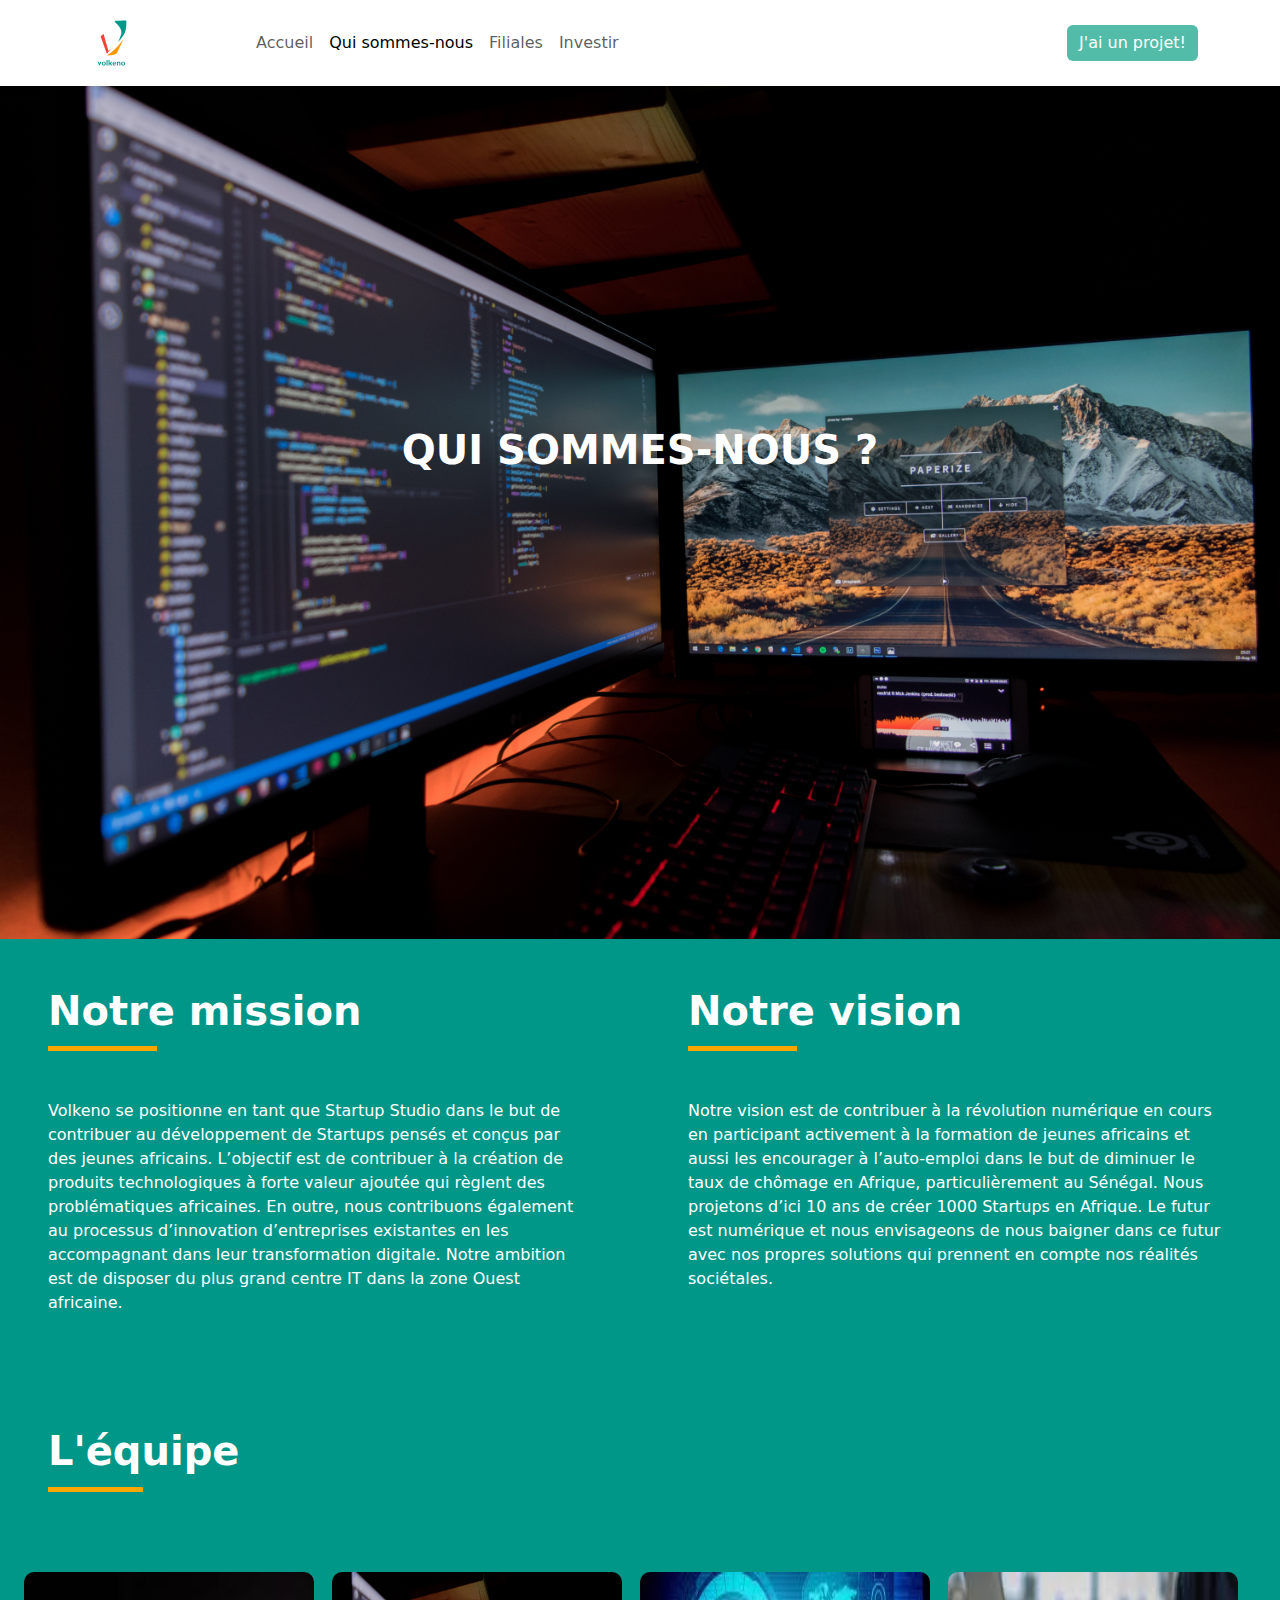
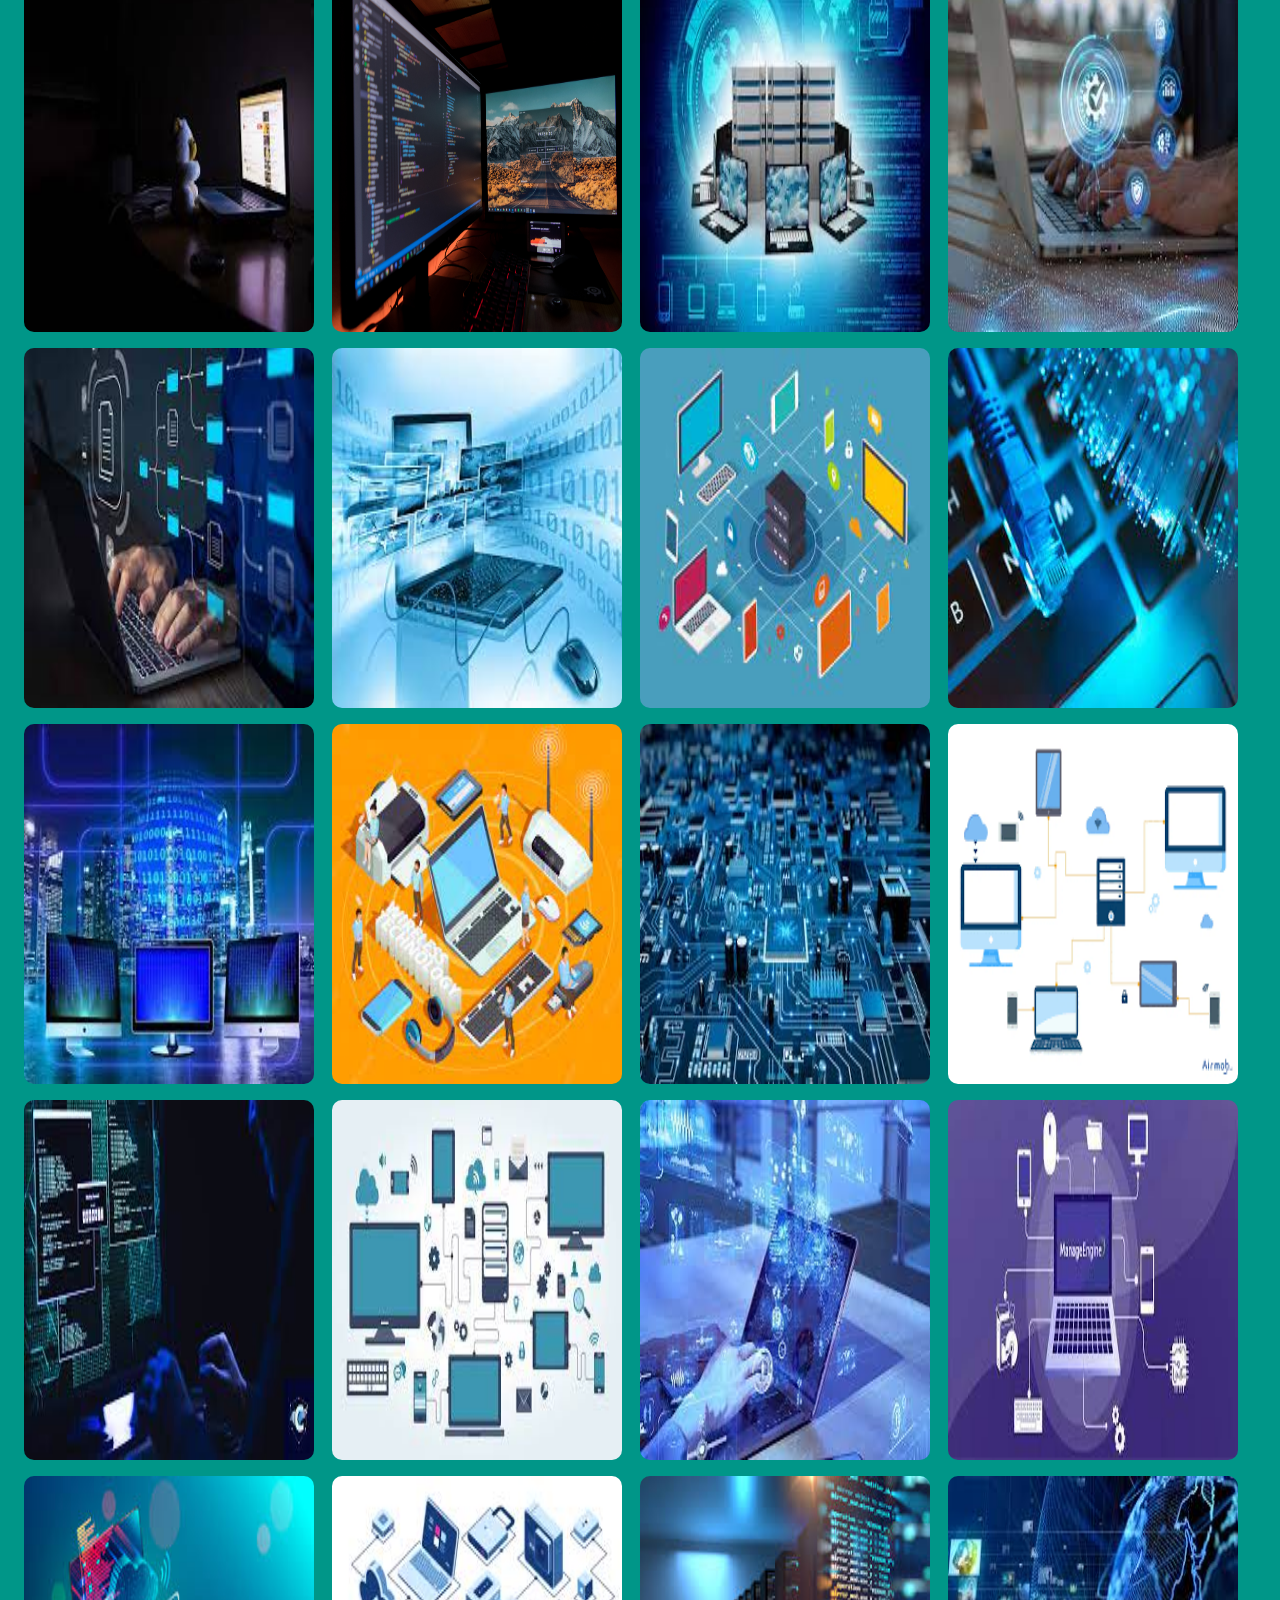
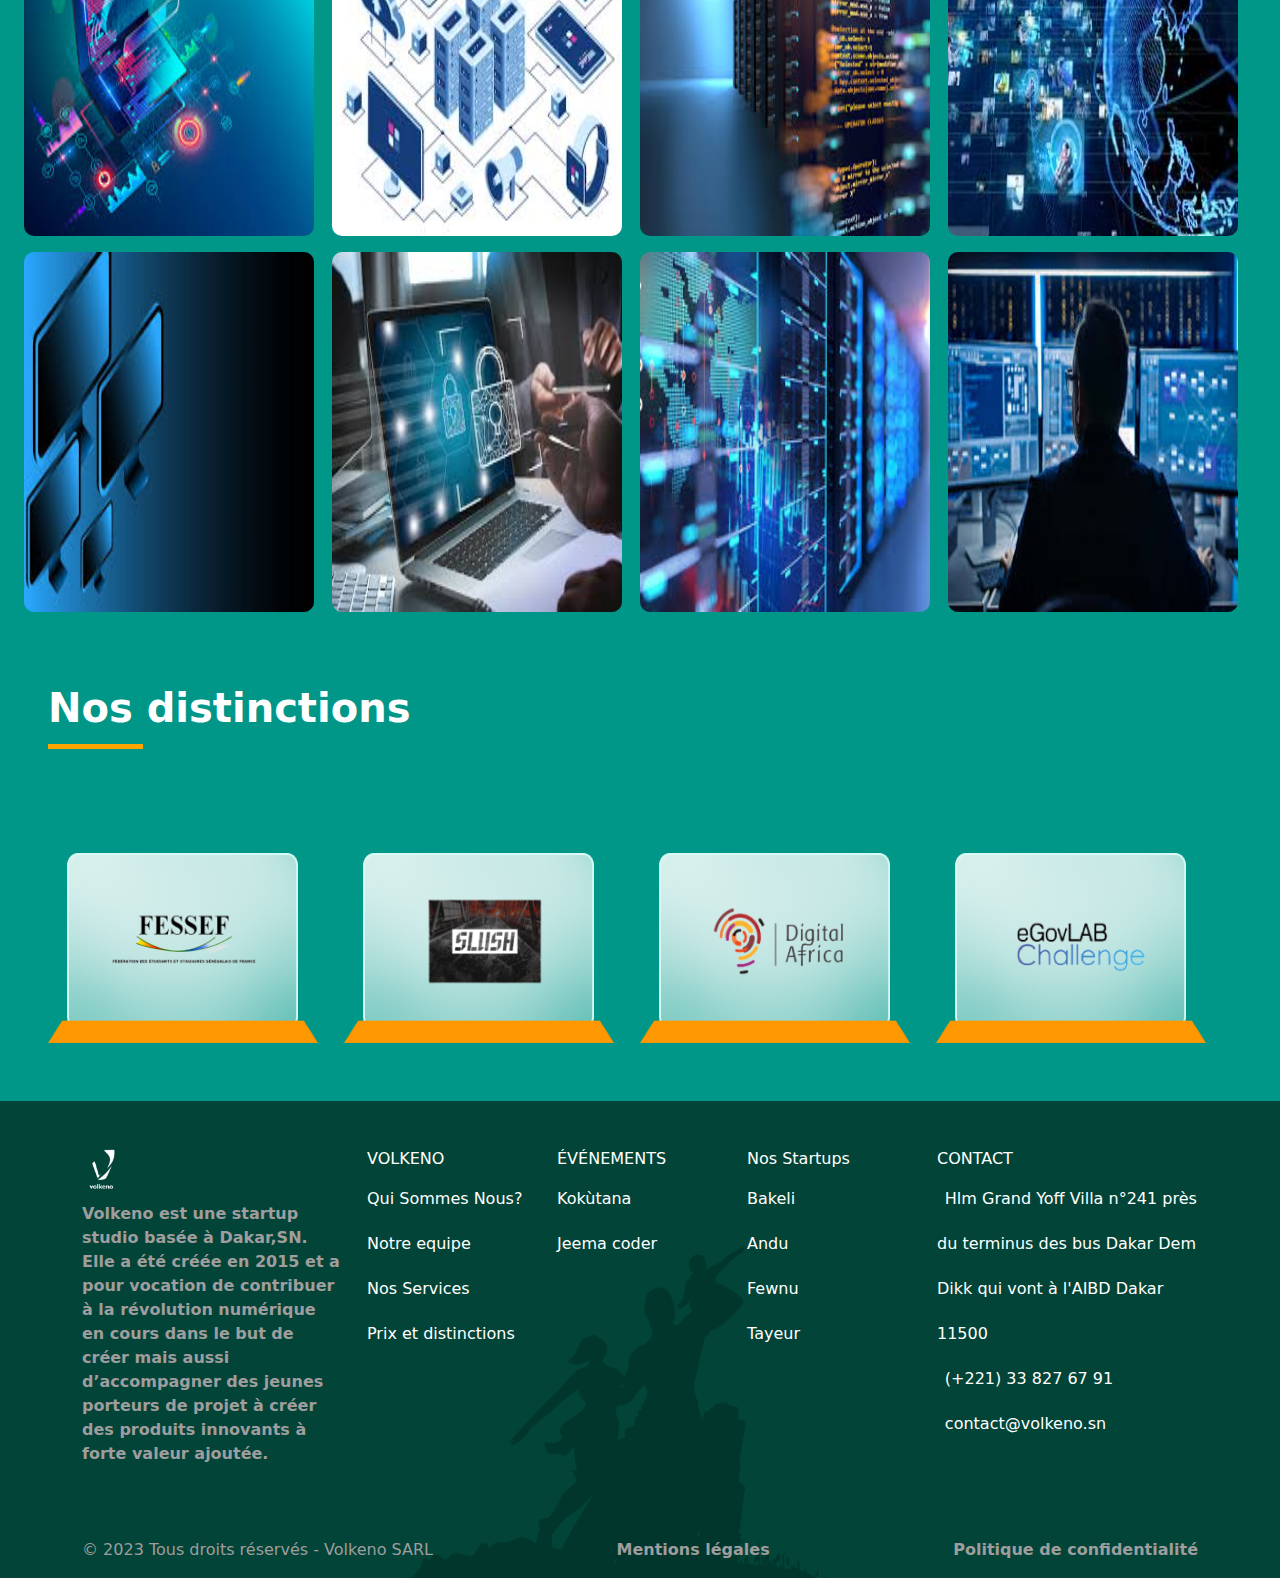
==== commit 7479870e: "Update" ====
--- a/Qui-sommes-nous.html
+++ b/Qui-sommes-nous.html
@@ -4,18 +4,51 @@
     <meta charset="utf-8">
     <meta name="viewport" content="width=device-width, initial-scale=1">
     <link rel="stylesheet" href="Qui-sommes-nous.css">
+    <link rel="stylesheet" href="style.css">
     <title>Volkeno</title>
+    <link rel="shortcut icon" href="images/logo.svg" type="image/x-icon">
     <link href="https://cdn.jsdelivr.net/npm/bootstrap@5.3.1/dist/css/bootstrap.min.css" rel="stylesheet">
     <script src="https://cdn.jsdelivr.net/npm/bootstrap@5.3.1/dist/js/bootstrap.bundle.min.js"></script>
     <link href="https://fonts.googleapis.com/icon?family=Material+Icons" rel="stylesheet">
     <link rel="stylesheet" href="https://cdnjs.cloudflare.com/ajax/libs/font-awesome/6.4.2/css/all.min.css">
 </head>
   <body>
-    <img class="mio" src="informatique.jpg" alt="">
-    <h1 class="text-uppercase text-center  text-white fs-1 fw-bold position-absolute top-50 start-50 translate-middle">qui sommes-nous ?</h1>
+    <header>
+        <nav class="navbar navbar-expand-lg">
+            <div class="container">
+                <a class="navbar-brand" href="index.html"><img src="images/logo.svg" alt="logo du site"></a>
+                <button class="navbar-toggler" type="button" data-bs-toggle="collapse"
+                    data-bs-target="#navbarSupportedContent" aria-controls="navbarSupportedContent" aria-expanded="false"
+                    aria-label="Toggle navigation">
+                    <span class="navbar-toggler-icon"></span>
+                </button>
+                <div class="collapse navbar-collapse" id="navbarSupportedContent">
+                    <ul class="navbar-nav me-auto mb-2 mb-lg-0">
+                        <li class="nav-item">
+                            <a class="nav-link" aria-current="page" href="index.html">Accueil</a>
+                        </li>
+                        <li class="nav-item">
+                            <a class="nav-link active" href="Qui-sommes-nous.html">Qui sommes-nous</a>
+                        </li>
+                        <li class="nav-item">
+                            <a class="nav-link" href="#">Filiales</a>
+                        </li>
+                        <li class="nav-item">
+                            <a class="nav-link" href="#">Investir</a>
+                        </li>
+                    </ul>
+                    <button class="btn btn-success">J'ai un projet!</button>
+                </div>
+            </div>
+        </nav>
+    </header>
+    <div>
+    <img class="w-100 h-25" src="images/informatique.jpg" alt="">
+    <h1 class="text-uppercase text-center position-absolute top-50 start-50 translate-middle text-white fs-1 fw-bold">qui sommes-nous ?</h1>
+</div>
 <div class="container-fluid mada">
  <div class="row">
-    <div class="col-md-6 p-4">
+    <div class="col-md-6 p-5">
         <h2 class="text-white fs-1 fw-bold mhd">Notre mission</h2>
         <p class="text-white mt-5 fs-6">Volkeno se positionne en tant que Startup Studio dans le but de contribuer au développement 
             de Startups pensés et conçus par des jeunes africains. L’objectif est de contribuer
@@ -24,7 +57,7 @@
               dans leur transformation digitale.
              Notre ambition est de disposer du plus grand centre IT dans la zone Ouest africaine.</p>
     </div>
-    <div class="col-md-6 p-4">
+    <div class="col-md-6 p-5">
         <h2 class="text-white fs-1 fw-bold mhd">Notre vision</h2>
         <p class="text-white mt-5 fs-6">Notre vision est de contribuer à la révolution numérique en cours
              en participant activement à la formation de jeunes africains et aussi les encourager à l’auto-emploi
@@ -33,103 +66,161 @@
               baigner dans ce futur avec nos propres solutions qui prennent en compte nos réalités sociétales.</p>
     
     </div>
-        <h2 class="text-white p-4  fs-1 fw-bold mhd1">L'équipe</h2>
-        <div class="container-fluid text-center">
-
-        <div class="row p-1">
-    <div class="col-md-3  mt-3 ">
-        <img class="img" src="img1.png" alt="">
-    </div>
-    <div class="col-md-3 mt-3 ">
-        <img class="img " src="informatique.jpg" alt="">
-    </div>
-    <div class="col-md-3 mt-3  ">
-        <img class="img " src="image27.png" alt="">
-    </div>
-    <div class="col-md-3 mt-3 ">
-        <img class="img" src="img5.png" alt="">
-    </div>
-    <div class="col-md-3  mt-3 ">
-        <img class="img" src="img6.png" alt="">
-    </div>
-    <div class="col-md-3 mt-3">
-        <img class="img text-center" src="image7.png" alt="">
-    </div>
-    <div class="col-md-3 mt-3 ">
-        <img class="img " src="image8.png" alt="">
-    </div>
-    <div class="col-md-3 mt-3">
-        <img class="img" src="image9.png" alt="">
-    </div>
-    <div class="col-md-3 mt-3">
-        <img class="img" src="image10.png" alt="">
+        <h2 class="text-white p-5  fs-1 fw-bold mhd1">L'équipe</h2>
+        <div class="row p-4">
+    <div class="col-md-3">
+        <img class="img" src="images/img1.png" alt="">
+    </div>
+    <div class="col-md-3">
+        <img class="img text-center" src="images/informatique.jpg" alt="">
+    </div>
+    <div class="col-md-3 ">
+        <img class="img " src="images/image27.png" alt="">
+    </div>
+    <div class="col-md-3">
+        <img class="img" src="images/img5.png" alt="">
+    </div>
+    <div class="col-md-3  mt-3">
+        <img class="img" src="images/img6.png" alt="">
+    </div>
+    <div class="col-md-3 mt-3">
+        <img class="img text-center" src="images/image7.png" alt="">
+    </div>
+    <div class="col-md-3 mt-3 ">
+        <img class="img " src="images/image8.png" alt="">
+    </div>
+    <div class="col-md-3 mt-3">
+        <img class="img" src="images/image9.png" alt="">
+    </div>
+    <div class="col-md-3 mt-3">
+        <img class="img" src="images/image10.png" alt="">
     </div>
     <div class="col-md-3 mt-3" >
-        <img class="img text-center" src="image11.png" alt="">
-    </div>
-    <div class="col-md-3 mt-3">
-        <img class="img " src="image12.png" alt="">
-    </div>
-    <div class="col-md-3 mt-3">
-        <img class="img" src="image14.png" alt="">
-    </div>
-    <div class="col-md-3 mt-3">
-        <img class="img" src="image13.png" alt="">
-    </div>
-    <div class="col-md-3 mt-3">
-        <img class="img text-center" src="image15.png" alt="">
-    </div>
-    <div class="col-md-3 mt-3 ">
-        <img class="img " src="image16.png" alt="">
-    </div>
-    <div class="col-md-3 mt-3">
-        <img class="img" src="image17.png" alt="">
-    </div>
-    <div class="col-md-3 mt-3">
-        <img class="img" src="image18.png" alt="">
-    </div>
-    <div class="col-md-3 mt-3">
-        <img class="img text-center" src="image19.png" alt="">
-    </div>
-    <div class="col-md-3 mt-3 ">
-        <img class="img " src="image20.png" alt="">
-    </div>
-    <div class="col-md-3 mt-3">
-        <img class="img" src="image21.png" alt="">
-    </div>
-    <div class="col-md-3 mt-3">
-        <img class="img" src="image22.png" alt="">
-    </div>
-    <div class="col-md-3 mt-3">
-        <img class="img text-center" src="image25.png" alt="">
-    </div>
-    <div class="col-md-3 mt-3 ">
-        <img class="img " src="image23.png" alt="">
-    </div>
-    <div class="col-md-3 mt-3">
-        <img class="img" src="image24.png" alt="">
-    </div>
-</div>
-</div>
-
-<h2 class="text-white p-4  fs-1 fw-bold mhd1 ">Nos distinctions</h2>
-<div class="container-fluid text-center">
-<div class="row p-1 ">
+        <img class="img text-center" src="images/image11.png" alt="">
+    </div>
+    <div class="col-md-3 mt-3">
+        <img class="img " src="images/image12.png" alt="">
+    </div>
+    <div class="col-md-3 mt-3">
+        <img class="img" src="images/image14.png" alt="">
+    </div>
+    <div class="col-md-3 mt-3">
+        <img class="img" src="images/image13.png" alt="">
+    </div>
+    <div class="col-md-3 mt-3">
+        <img class="img text-center" src="images/image15.png" alt="">
+    </div>
+    <div class="col-md-3 mt-3 ">
+        <img class="img " src="images/image16.png" alt="">
+    </div>
+    <div class="col-md-3 mt-3">
+        <img class="img" src="images/image17.png" alt="">
+    </div>
+    <div class="col-md-3 mt-3">
+        <img class="img" src="images/image18.png" alt="">
+    </div>
+    <div class="col-md-3 mt-3">
+        <img class="img text-center" src="images/image19.png" alt="">
+    </div>
+    <div class="col-md-3 mt-3 ">
+        <img class="img " src="images/image20.png" alt="">
+    </div>
+    <div class="col-md-3 mt-3">
+        <img class="img" src="images/image21.png" alt="">
+    </div>
+    <div class="col-md-3 mt-3">
+        <img class="img" src="images/image22.png" alt="">
+    </div>
+    <div class="col-md-3 mt-3">
+        <img class="img text-center" src="images/image25.png" alt="">
+    </div>
+    <div class="col-md-3 mt-3 ">
+        <img class="img " src="images/image23.png" alt="">
+    </div>
+    <div class="col-md-3 mt-3">
+        <img class="img" src="images/image24.png" alt="">
+    </div>
+</div>
+<h2 class="text-white p-5  fs-1 fw-bold mhd1 ">Nos distinctions</h2>
+<div class="row p-5">
 <div class="col-md-3">
-<img class="image" src="image.png" alt="">
+<img class="image" src="images/image.png" alt="">
 </div>
 <div class="col-md-3">
-    <img class="image" src="img2.png" alt="">
-    </div>
-    <div class="col-md-3">
-        <img class="image" src="img3.png" alt="">
+    <img class="image" src="images/img2.png" alt="">
+    </div>
+    <div class="col-md-3">
+        <img class="image" src="images/img3.png" alt="">
         </div>
         <div class="col-md-3">
-            <img class="image" src="img4.png" alt="">
+            <img class="image" src="images/img4.png" alt="">
+            </div>
+ </div>
+</div>
+</div> 
+<footer>
+    <div class="container-fluid sombre pt-5 pb-0">
+        <div class="container">
+            <div class="row">
+                <div class="col-md-3">
+                    <img src="images/logo-footer.png" alt="logo du site">
+                    <p>
+                        Volkeno est une startup studio basée à Dakar,SN. Elle a été créée en 2015 et a pour vocation de
+                        contribuer à la
+                        révolution numérique en cours dans le but de créer mais aussi d’accompagner des jeunes porteurs
+                        de projet à créer des
+                        produits innovants à forte valeur ajoutée.
+                    </p>
+                </div>
+                <div class="col-md-2 col-6">
+                    <h6>VOLKENO</h6>
+                    <ul>
+                        <li>Qui Sommes Nous?</li>
+                        <li>Notre equipe</li>
+                        <li>Nos Services</li>
+                        <li>Prix et distinctions</li>
+                    </ul>
+                </div>
+                <div class="col-md-2 col-6">
+                    <h6>ÉVÉNEMENTS</h6>
+                    <ul>
+                        <li>Kokùtana</li>
+                        <li>Jeema coder</li>
+                    </ul>
+                </div>
+                <div class="col-md-2 col-5">
+                    <h6>Nos Startups</h6>
+                    <ul>
+                        <li>Bakeli</li>
+                        <li>Andu</li>
+                        <li>Fewnu</li>
+                        <li>Tayeur</li>
+                    </ul>
+                </div>
+                <div class="col-md-3 col-7">
+                    <h6>CONTACT</h6>
+                    <ul>
+                        <li><i class="bi bi-geo-alt"></i> Hlm Grand Yoff Villa n°241 près du terminus des bus Dakar Dem
+                            Dikk qui vont à l'AIBD
+                            Dakar 11500</li>
+                        <li><i class="bi bi-telephone"></i> (+221) 33 827 67 91</li>
+                        <li><i class="bi bi-envelope"></i>contact@volkeno.sn</li>
+                    </ul>
+                </div>
+            </div>
+            <div class="icone d-flex justify-content-center">
+                <i class="bi bi-twitter"></i>
+                <i class="bi bi-linkedin"></i>
+                <i class="bi bi-instagram"></i>
+                <i class="bi bi-facebook"></i>
+            </div>
+            <div class="copyrights d-flex justify-content-between">
+                <p class="fw-light">&copy; 2023 Tous droits réservés - Volkeno SARL</p>
+                <p class="fw-bold">Mentions légales</p>
+                <p class="fw-bold">Politique de confidentialité</p>
             </div>
         </div>
- </div>
-</div>
-</div> 
+    </div>
+</footer>
 </body>
 </html>--- a/Qui-sommes-nous.css
+++ b/Qui-sommes-nous.css
@@ -6,18 +6,13 @@
 
     width: 60px;
 }
-.mio{
-    width:100%;
-    height:700px;
-}
 .img{
-    width:100%;
+    width:290px;
     height:360px;
     border-radius: 10px;
-    /* margin:10px; */
 }
 .image{
-    width:100%;
+    width:270px;
     height:200px;
 }
 .mi{
@@ -43,14 +38,11 @@
     margin-top: 1%;
 }
 
-@media screen and (max-width: 768px) {
 
-.img{
-    width: 100%;
-    height:500px;
 
-}
-.image{
-    width:100%;
-}
+@media screen and (max-width: 768px){
+    .img{
+        width: 100%;
+        margin-bottom: 1%;
+    }
 }--- a/style.css
+++ b/style.css
@@ -0,0 +1,346 @@
+body{
+    font-family: sans-serif;
+}
+
+header img{
+    width: 40%;
+    height: 40%;
+}
+
+header ul{
+    justify-content: space-between;
+}
+
+.titre{
+    font-size: 20px;
+    font-weight: lighter;
+}
+
+.titre span{
+    font-size: 40px;
+    font-weight: bold;
+}
+
+.titre::after{
+    content: '';
+    height: 5px;
+    background-color: #52BCA8;
+    width: 7%;
+    display: block;
+    margin-top: 1%;
+}
+
+header #navbarSupportedContent button{
+    background-color: #52BCA8;
+    border: none;
+}
+
+#carouselExampleAutoplaying .carousel-indicators .active {
+    background-color: #52BCA8;
+    width: 50px;
+}
+
+#carouselExampleAutoplaying .carousel-indicators button {
+    height: 10px;
+    width: 25px;
+}
+
+/*--------------------------------- Section 1 ---------------------------------*/
+
+#section1{
+    background: linear-gradient(to right, #52BCA8, #026A5B);
+    color: white;
+}
+
+#section1 h1{
+    font-size: 76px;
+    font-weight: bold;
+    margin-top: 10%;
+    width: 100%
+}
+
+#section1 img{
+    width: 100%;
+    height: 87%;
+}
+
+/*--------------------------------- Section 2 ---------------------------------*/
+
+#section2 p{
+    font-size: 18px;
+    margin-top: 10%;
+    line-height: 35px;
+    color: #00000096;
+}
+
+
+/*--------------------------------- Section 3 ---------------------------------*/
+
+#section3 .chiffre1 h4{
+    font-size: 60px;
+
+}
+
+#section3 .chiffre{
+    padding: 5%;
+    margin-bottom: 5%;
+}
+
+#section3 .chiffre1 h4 .red{
+    font-weight: normal;
+    color: red;
+}
+
+#section3 .chiffre1:hover{
+    box-shadow: 0px 0px 10px red;
+    margin-bottom: 5%;
+}
+
+
+
+#section3 .chiffre2 h4{
+    font-size: 60px;
+
+}
+
+#section3 .chiffre2 h4 .aqua{
+    font-weight: normal;
+    color: aqua;
+}
+
+#section3 .chiffre2:hover{
+    box-shadow: 0px 0px 10px aqua;
+    margin-bottom: 5%;
+}
+
+
+
+#section3 .chiffre3 h4{
+    font-size: 60px;
+
+}
+
+#section3 .chiffre3 h4 .orange{
+    font-weight: normal;
+    color: orange;
+}
+
+#section3 .chiffre3:hover{
+    box-shadow: 0px 0px 10px orange;
+    margin-bottom: 5%;
+}
+
+
+
+#section3 .chiffre4 h4{
+    font-size: 60px;
+
+}
+
+#section3 .chiffre4 h4 .green{
+    font-weight: normal;
+    color: aqua;
+}
+
+#section3 .chiffre4:hover{
+    box-shadow: 0px 0px 10px #52BCA8;
+    margin-bottom: 5%;
+}
+
+
+/*--------------------------------- Section 4 ---------------------------------*/
+
+#section4 img{
+    width: 60px;
+    height: 60px;
+    margin-bottom: 5%;
+}
+
+#section4 .shadow{
+    width: 30%;
+    margin-right: 3%;
+}
+
+
+/*--------------------------------- Section 5 ---------------------------------*/
+
+#section5{
+    background-color: #023128;
+    color: white;
+}
+
+#section5 i{
+    color: white;
+    background-color: #52BCA8;
+    padding: 7%;
+    border-radius: 15px;
+    margin-bottom: 5%;
+}
+
+#section5 h5{
+    margin-top: 10%;
+}
+
+#section5 p{
+    font-size: 13px;
+}
+
+#section5 .methode3{
+    margin-top: 2%;
+}
+#section5 .methode4{
+    margin-top: 5%;
+}
+#section5 .methode5{
+    margin-left: 14%;
+}
+#section5 .methode6{
+    margin-top: 3%;
+}
+#section5 .methode7{
+    margin-top: 6%;
+}
+
+/*--------------------------------- Section 6 ---------------------------------*/
+
+#section6 p{
+    margin-top: 4%;
+}
+
+#section6 .carte1{
+    border: 1px solid #52BCA8;
+    border-radius: 15px;
+    width: 30%;
+    margin-right: 2%;
+}
+
+#section6 .carte1 i{
+    font-size: 35px;
+    color: #52BCA8;
+}
+
+#section6 .carte2{
+    border: 1px solid red;
+    border-radius: 15px;
+    width: 30%;
+    margin-right: 2%;
+}
+
+#section6 .carte2 i{
+    font-size: 35px;
+    color: red;
+}
+
+#section6 .carte3{
+    border: 1px solid blue;
+    border-radius: 15px;
+    width: 30%;
+    margin-right: 2%;
+}
+
+#section6 .carte3 i{
+    font-size: 35px;
+    color: blue;
+}
+
+
+/*--------------------------------- Section Testimonials ---------------------------------*/
+
+#testimonial .texte{
+    font-size: 30px;
+}
+
+/*--------------------------------- Section Services ---------------------------------*/
+
+#service h3{
+    margin-top: 10%;
+
+}
+
+/*--------------------------------- Section Client ---------------------------------*/
+
+#client img{
+    border: 1px solid #52BCA8;
+    width: 100%;
+    height: 75%;
+    margin-top: 10%;
+}
+
+/*--------------------------------- Footer ---------------------------------*/
+
+footer{
+    background-image: url(images/bg-footer.png);
+    background-repeat: no-repeat;
+    background-size: cover;
+    background-color: #063931;
+    color: white;
+}
+
+footer .sombre{
+    background-color: #02483bbf;
+}
+
+footer img{
+    width: 40px;
+    height: 40px;
+}
+
+footer p{
+    margin-top: 5%;
+    font-weight: bold;
+    color: #9f9d9d;
+}
+
+footer ul{
+    list-style: none;
+    padding: 0;
+    line-height: 45px;
+}
+
+footer ul li{
+    font-weight: lighter;
+}
+
+footer i{
+    margin-right: 3%;
+}
+
+footer .icone i{
+    font-size: 30px;
+}
+
+/*---------------------------- PARTIE RESPONSIVE ----------------------------*/
+
+@media screen and (max-width: 768px) {
+    #section1 h1 {
+        font-size: 20px;
+        font-weight: bold;
+        text-align: center;
+    }
+    #section1 br{
+        display: none;
+    }
+
+    #section4 .shadow{
+        width: 100%;
+        margin-bottom: 5%;
+    }
+
+    #section5 .methode5{
+        margin-left: 0;
+    }
+
+    #section6 .carte1{
+        width: 100%;
+        margin-bottom: 2%;
+    }
+    #section6 .carte2{
+        width: 100%;
+        margin-bottom: 2%;
+    }
+    #section6 .carte3{
+        width: 100%;
+        margin-bottom: 2%;
+    }
+
+}